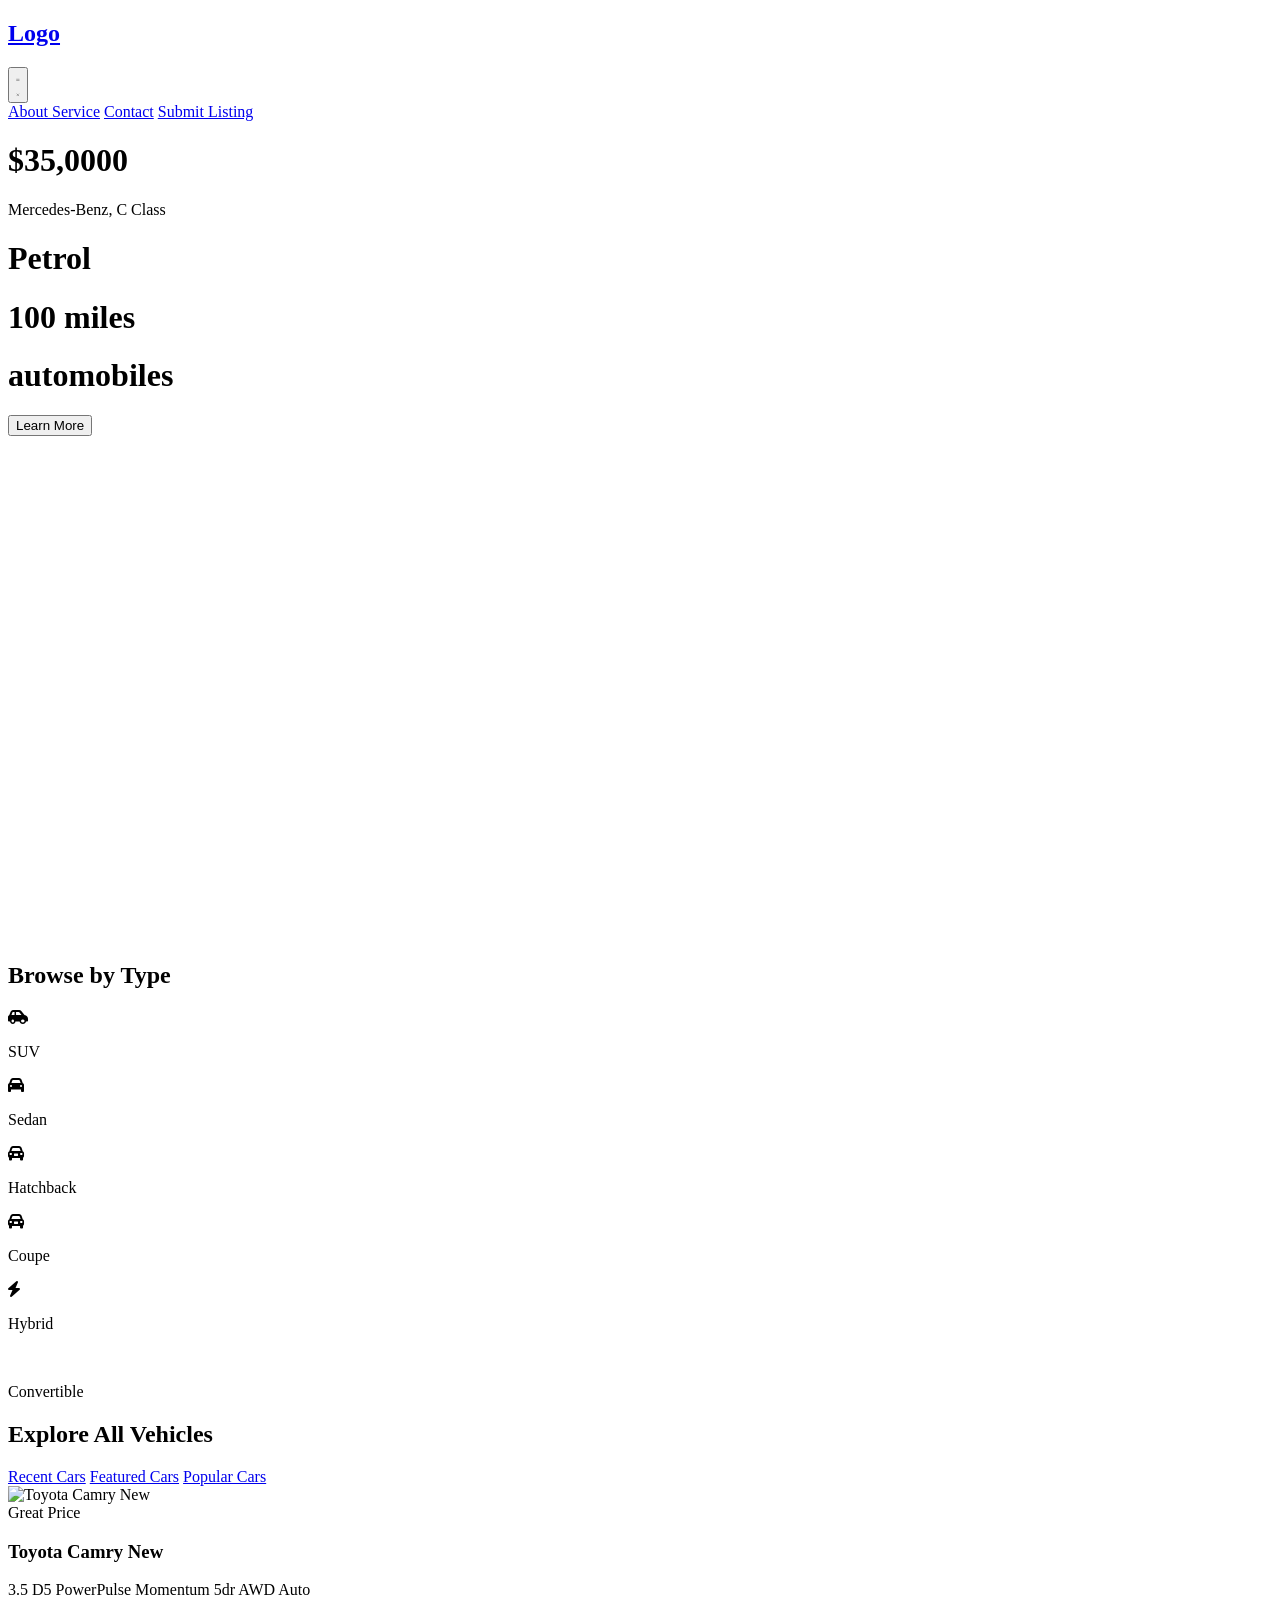
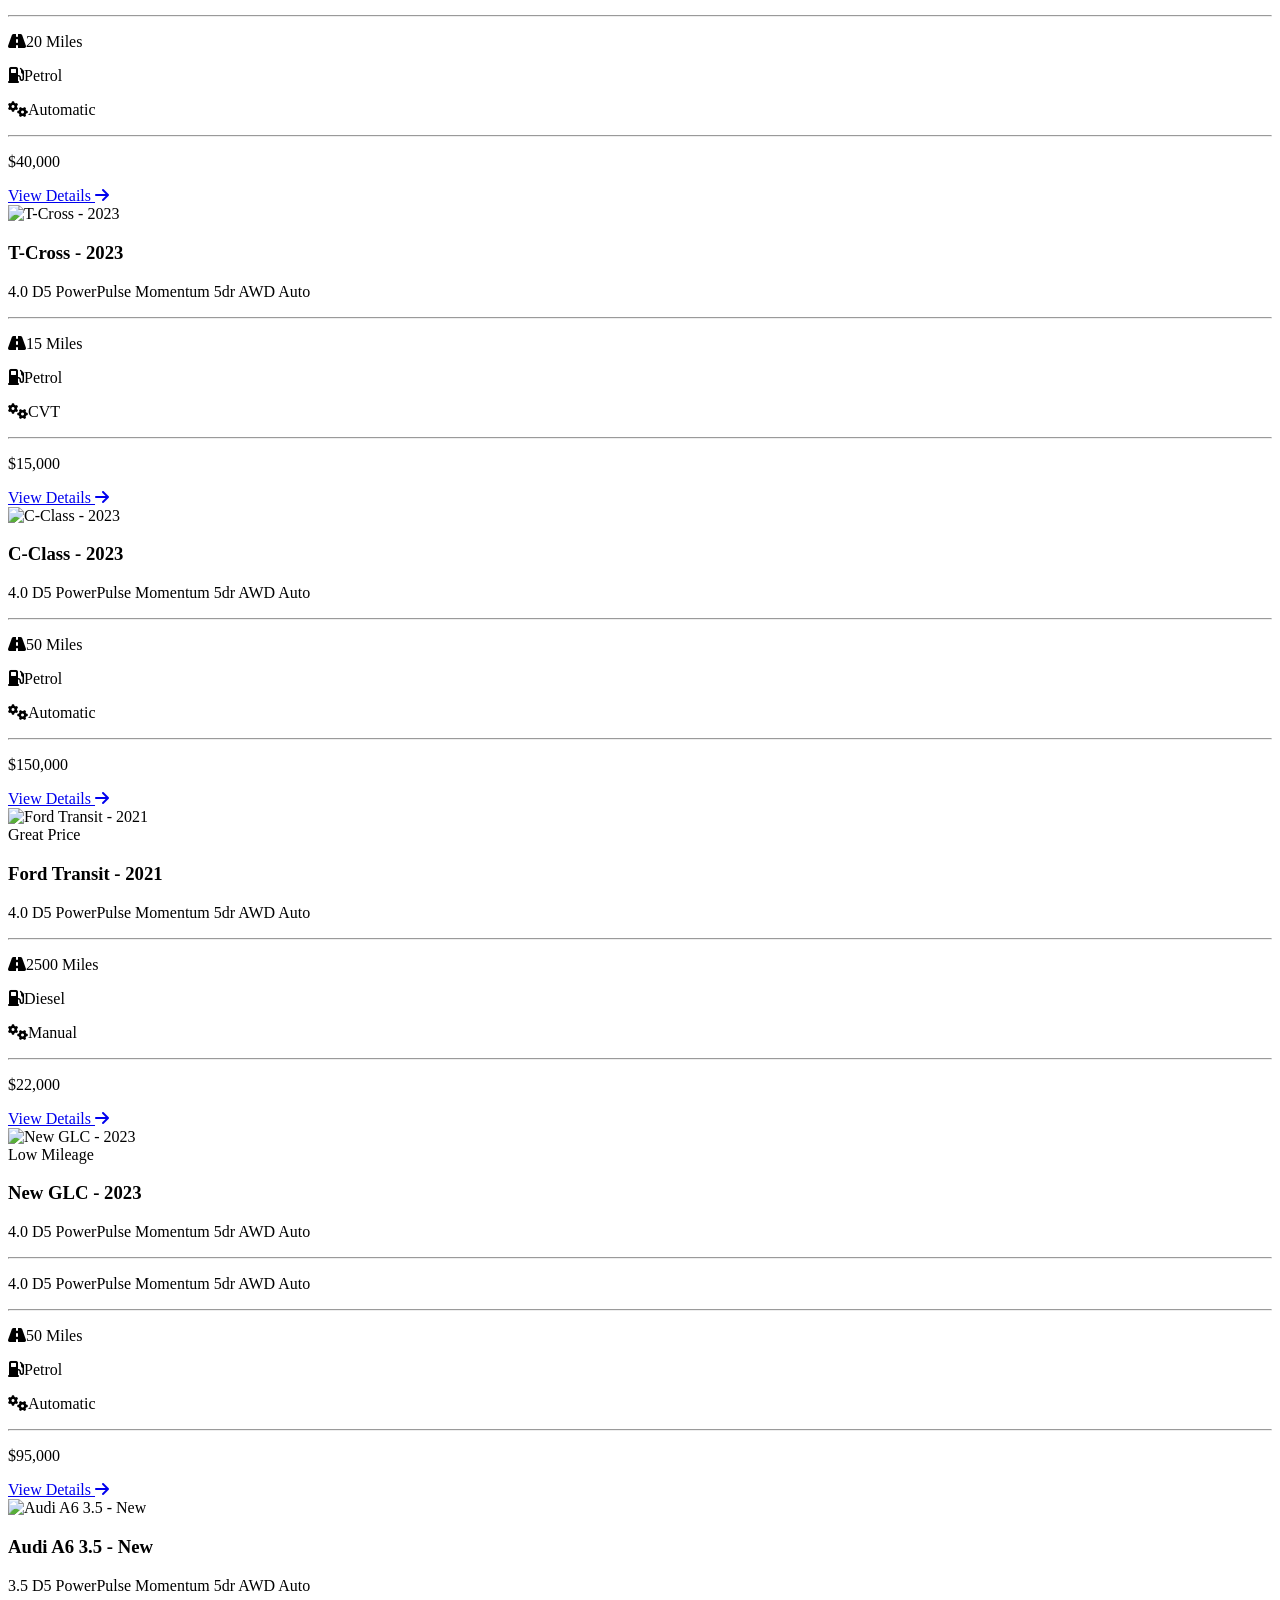
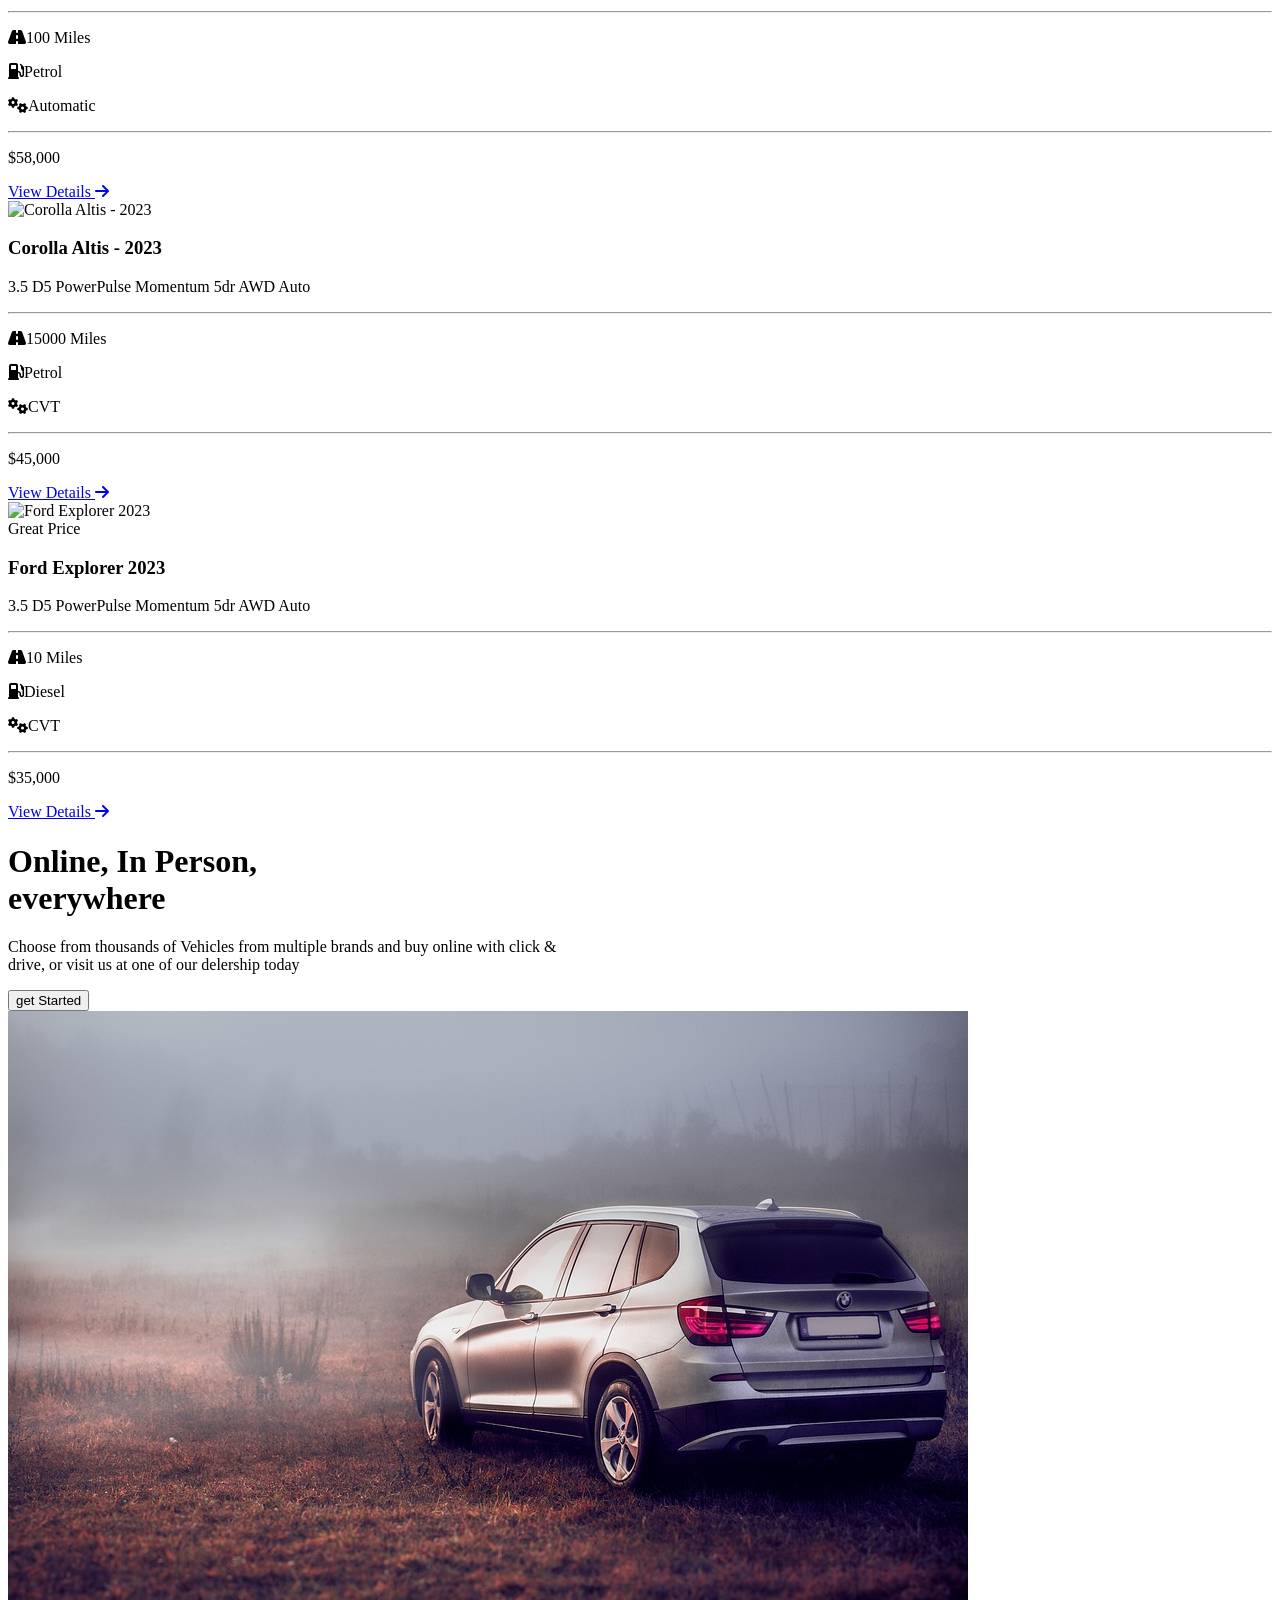
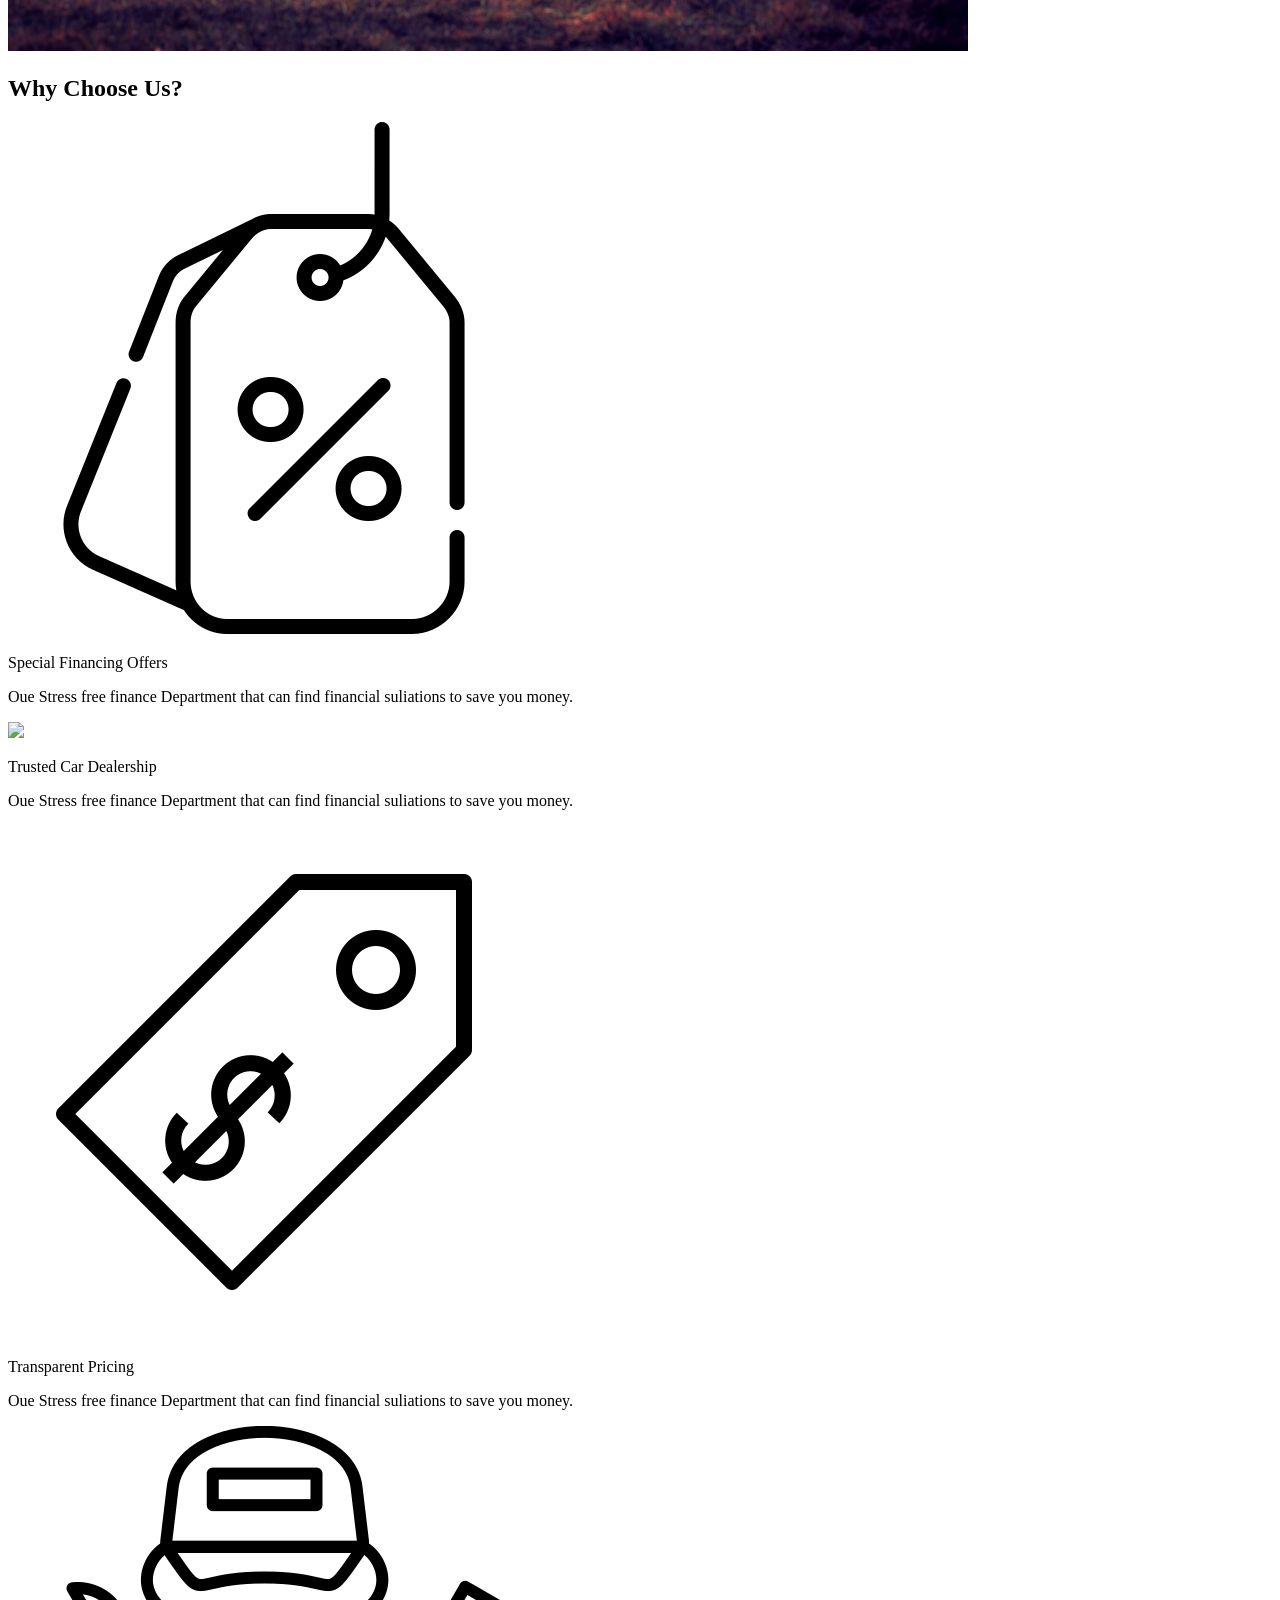
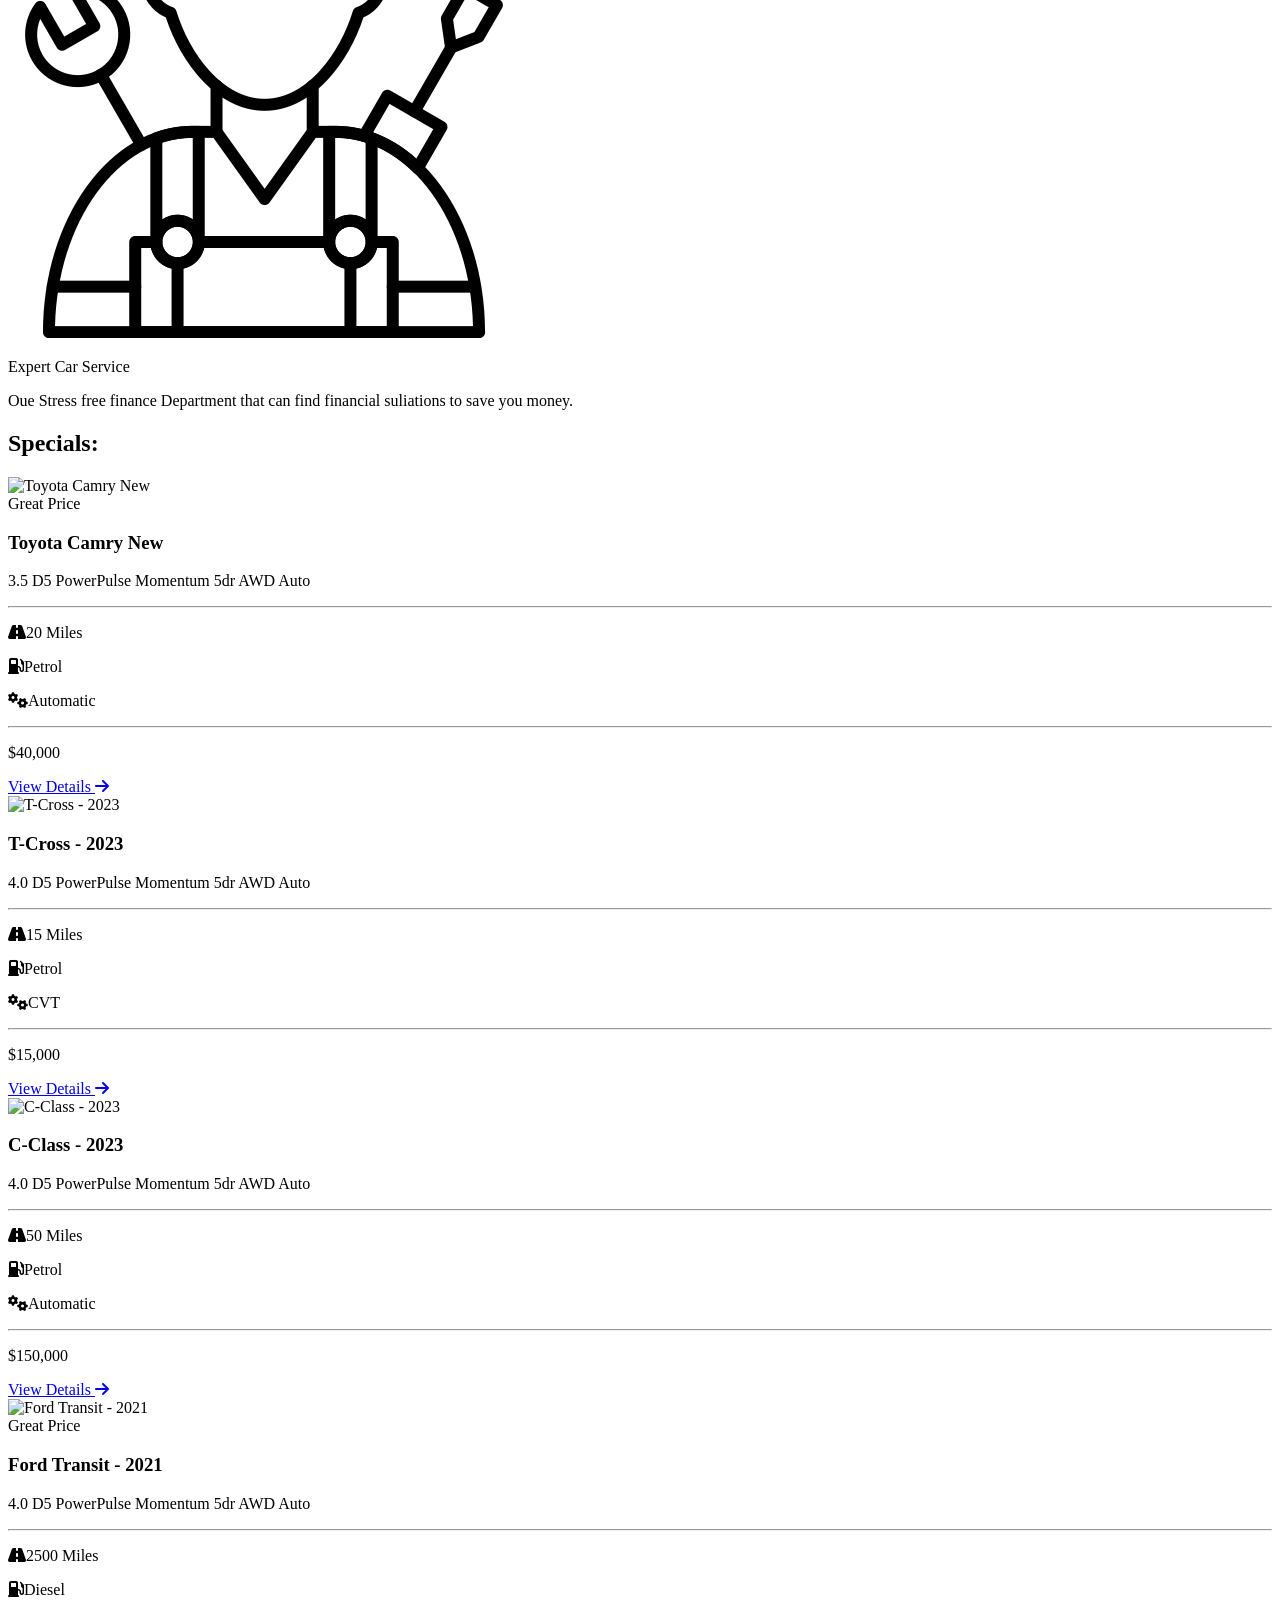
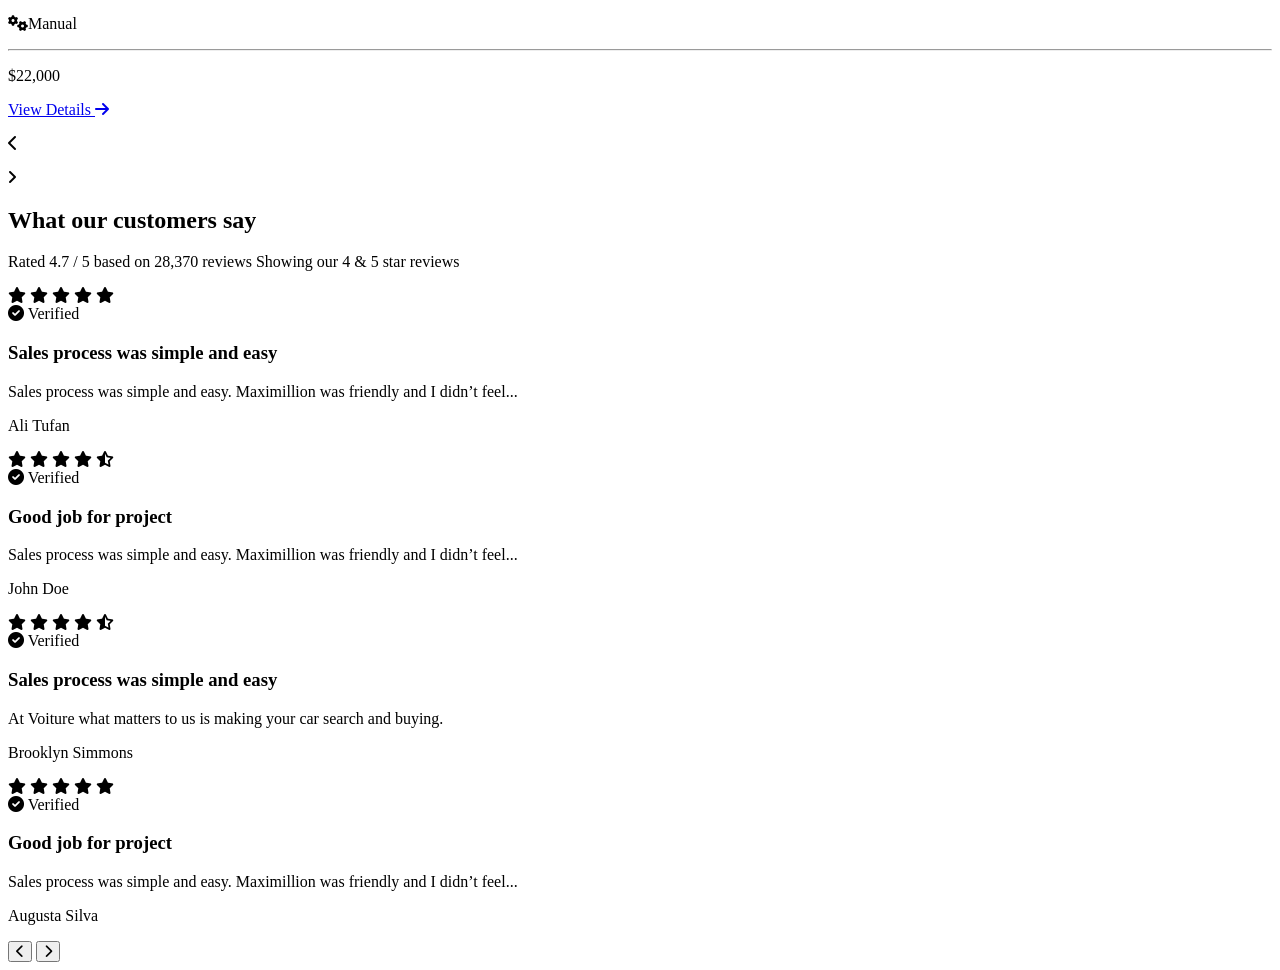
==== Task.html @ cd73cefb "task half complete with tailwind css" ====
<!DOCTYPE html>
<html lang="en">
<head>
    <meta charset="UTF-8">
    <meta name="viewport" content="width=device-width, initial-scale=1.0">
    <title>Header with Tailwind CSS</title>
    <link href="https://cdn.jsdelivr.net/npm/tailwindcss@2.2.19/dist/tailwind.min.css" rel="stylesheet">
    <link rel="stylesheet" href="https://cdnjs.cloudflare.com/ajax/libs/font-awesome/6.0.0-beta3/css/all.min.css">
    <link rel="stylesheet" href="task.css">
    <script src="https://cdn.jsdelivr.net/npm/alpinejs@2.8.2/dist/alpine.min.js" defer></script>
</head>
<body>
    <header>
        <nav x-data="{ isOpen: false }" class="bg-white shadow dark:bg-gray-900">
            <div class="w-full   border border-gray-500 p-4 px-6 fixed py-4 ">
                <div class="lg:flex lg:items-center lg:justify-between ">
                    <div class="flex items-center justify-between">
                        <a href="#" class="mx-auto">
                            <h1 class="uppercase text-2xl font-semibold">Logo</h1>
                        </a>
                        <!-- Mobile menu button -->
                        <div class="flex lg:hidden">
                            <button x-cloak @click="isOpen = !isOpen" type="button" class="text-gray-500 dark:text-gray-200 hover:text-gray-600 dark:hover:text-gray-400 focus:outline-none focus:text-gray-600 dark:focus:text-gray-400" aria-label="toggle menu">
                                <svg x-show="!isOpen" xmlns="http://www.w3.org/2000/svg" class="w-6 h-6" fill="none" viewBox="0 0 24 24" stroke="currentColor" stroke-width="2">
                                    <path stroke-linecap="round" stroke-linejoin="round" d="M4 8h16M4 16h16" />
                                </svg>
                                <svg x-show="isOpen" xmlns="http://www.w3.org/2000/svg" class="w-6 h-6" fill="none" viewBox="0 0 24 24" stroke="currentColor" stroke-width="2">
                                    <path stroke-linecap="round" stroke-linejoin="round" d="M6 18L18 6M6 6l12 12" />
                                </svg>
                            </button>
                        </div>
                    </div>
                    <!-- Mobile Menu open: "block", Menu closed: "hidden" -->
                    <div x-cloak :class="[isOpen ? 'translate-x-0 opacity-100 ' : 'opacity-0 -translate-x-full']" class="absolute inset-x-0 z-100 w-full px-6 py-4 transition-all duration-300 ease-in-out bg-white shadow-md lg:bg-transparent lg:dark:bg-transparent lg:shadow-none dark:bg-gray-900 lg:mt-0 lg:p-0 lg:top-0 lg:relative lg:w-auto lg:opacity-100 lg:translate-x-0">
                        <div class="-mx-4 lg:flex  lg:items-center">
                            <a href="#" class="block mx-4      text-black capitalize font-semibold dark:text-gray-200 hover:text-blue-600 dark:hover:text-blue-400">About </a>
                            <a href="#" class="block mx-4 mt-4 text-black capitalize font-semibold lg:mt-0 dark:text-gray-200 hover:text-blue-600 dark:hover:text-blue-400">Service</a>
                            <a href="#" class="block mx-4 mt-4 text-black capitalize font-semibold lg:mt-0 dark:text-gray-200 hover:text-blue-600 dark:hover:text-blue-400">Contact</a>
                            <a href="#" class="block mx-4 mt-4 text-black capitalize border border-black p-1 rounded-2xl font-semibold lg:mt-0 dark:text-gray-200 hover:text-blue-600 dark:hover:text-blue-400">Submit Listing</a>
                        </div>
                    </div>
                </div>
            </div>
        </nav>
        <div  id="imga" class="w-full bg-center   bg-cover" style="background-image: url('https://img.freepik.com/free-photo/view-car-running-high-speed_23-2150635392.jpg?t=st=1720369000~exp=1720372600~hmac=9889d10badaf23188c28bcdab691cd41ecab6b70f0052ed2deb816345c9f6e5a&w=1380');">
            <div class="flex items-center justify-start px-36 w-full h-full bg-gray-900/40">
                <div class="text-start">
                    <h1 class="text-3xl font-semibold text-white lg:text-4xl">$35,0000 </h1>
                    <p class="text-3xl font-semibold text-white lg:text-4xl">Mercedes-Benz, C Class</p>
                    <div class="flex text-md justify-start gap-5 font-semibold text-white lg:text-xl">
                        <h1>Petrol</h1>
                        <h1>100 miles</h1>
                        <h1>automobiles</h1>
                    </div>
                    <button class="w-full px-5 py-2 mt-4 text-sm font-medium text-white capitalize transition-colors duration-300 transform bg-blue-600 rounded-md lg:w-auto hover:bg-blue-500 focus:outline-none focus:bg-blue-500">Learn More</button>
                </div>
            </div>
        </div>
    </header>
    <div class="bg-gray-100 flex items-center justify-center">
        <div class="container mx-auto p-4">
            <h2 class="text-2xl font-semibold mb-6">Browse by Type</h2>
            <div class="grid grid-cols-2 sm:grid-cols-3 md:grid-cols-4 lg:grid-cols-6 gap-4">
                <div class="p-4 bg-white rounded-lg shadow-md flex flex-col items-center">
                    <i class="fas fa-car-side text-4xl mb-2"></i>
                    <p class="text-center mt-2">SUV</p>
                </div>
                <div class="p-4 bg-white rounded-lg shadow-md flex flex-col items-center">
                    <i class="fas fa-car text-4xl mb-2"></i>
                    <p class="text-center mt-2">Sedan</p>
                </div>
                <div class="p-4 bg-white rounded-lg shadow-md flex flex-col items-center">
                    <i class="fas fa-car-rear text-4xl mb-2"></i>
                    <p class="text-center mt-2">Hatchback</p>
                </div>
                <div class="p-4 bg-white rounded-lg shadow-md flex flex-col items-center">
                    <i class="fas fa-car-alt text-4xl mb-2"></i>
                    <p class="text-center mt-2">Coupe</p>
                </div>
                <div class="p-4 bg-white rounded-lg shadow-md flex flex-col items-center">
                    <i class="fas fa-bolt text-4xl mb-2"></i>
                    <p class="text-center mt-2">Hybrid</p>
                </div>
                <div class="p-4 bg-white rounded-lg shadow-md flex flex-col items-center">
                    <i class="fas fa-car-convertible text-4xl mb-2"></i>
                    <p class="text-center mt-2">Convertible</p>
                </div>
            </div>
        </div>
    </div>
    <div class="container mx-auto p-4">
        <h2 class="text-3xl font-semibold mb-4">Explore All Vehicles</h2>
        <div class="flex space-x-4 mb-6">
            <a href="#" class="text-blue-500 hover:underline">Recent Cars</a>
            <a href="#" class="text-gray-500 hover:underline">Featured Cars</a>
            <a href="#" class="text-gray-500 hover:underline">Popular Cars</a>
        </div>
        <div class="grid grid-cols-1 md:grid-cols-2 lg:grid-cols-3 xl:grid-cols-4 gap-4">
            <!-- Card 1 -->
            <div class="bg-white rounded-lg shadow-md overflow-hidden">
                <img src="https://img.freepik.com/premium-photo/sleek-black-sports-car-speeding-down-winding-road_777271-25365.jpg?w=740" alt="Toyota Camry New" class="w-full h-48 object-cover">
                <div class="p-4">
                    <span class="bg-green-100 text-green-800 text-xs font-semibold mr-2 px-2.5 py-0.5 rounded">Great Price</span>
                    <h3 class="text-lg font-bold mt-2">Toyota Camry New</h3>
                    <p class="text-sm  text-gray-500">3.5 D5 PowerPulse Momentum 5dr AWD Auto</p>
                    <hr>
                    <div class="flex justify-between mt-4">
                        <div class="text-sm flex gap-5 text-gray-500">
                            <p><i class="fas fa-road mr-1"></i>20 Miles</p>
                            <p><i class="fas fa-gas-pump mr-1"></i>Petrol</p>
                            <p><i class="fas fa-cogs mr-1"></i>Automatic</p>
                        </div>
                    </div>
                    <hr>
                    <div class="text-right flex justify-between items-center">
                        <p class="text-xl font-bold">$40,000</p>
                        <a href="#" class="text-blue-500 hover:underline flex items-center gap-2 justify-center text-sm">View Details <i class="fa-solid fa-arrow-right"></i></i></a>
                    </div>
                </div>
            </div>
            <!-- Card 2 -->
            <div class="bg-white rounded-lg shadow-md overflow-hidden">
                <img src="https://cdn.pixabay.com/photo/2017/04/06/22/11/car-2209439_1280.png" alt="T-Cross - 2023" class="w-full h-48 object-cover">
                <div class="p-4">
                    <h3 class="text-lg font-bold mt-2">T-Cross - 2023</h3>
                    <p class="text-sm text-gray-500">4.0 D5 PowerPulse Momentum 5dr AWD Auto</p>
                    <hr>
                    <div class="flex justify-between mt-4">
                        <div class="text-sm flex gap-5  text-gray-500">
                            <p><i class="fas fa-road mr-1"></i>15 Miles</p>
                            <p><i class="fas fa-gas-pump mr-1"></i>Petrol</p>
                            <p><i class="fas fa-cogs mr-1"></i>CVT</p>
                        </div>
                    </div>
                    <hr>
                    <div class="text-right flex mt-3 justify-between items-center">
                        <p class="text-xl font-bold">$15,000</p>
                        <a href="#" class="text-blue-500 hover:underline flex items-center gap-2 justify-center text-sm">View Details <i class="fa-solid fa-arrow-right"></i></i></a>
                    </div>
                </div>
            </div>
            <!-- Card 3 -->
            <div class="bg-white rounded-lg shadow-md overflow-hidden">
                <img src="https://media.istockphoto.com/id/174860711/photo/yellow-supercar.jpg?s=2048x2048&w=is&k=20&c=A38t0W621j1KxXCqwlV-JMYuxTPffRgJAYoHiuTpHZQ=" alt="C-Class - 2023" class="w-full h-48 object-cover">
                <div class="p-4">
                    <h3 class="text-lg font-bold mt-2">C-Class - 2023</h3>
                    <p class="text-sm text-gray-500">4.0 D5 PowerPulse Momentum 5dr AWD Auto</p>
                    <hr>
                    <div class="flex justify-between mt-4">
                        <div class="text-sm flex gap-5  text-gray-500">
                            <p><i class="fas fa-road mr-1"></i>50 Miles</p>
                            <p><i class="fas fa-gas-pump mr-1"></i>Petrol</p>
                            <p><i class="fas fa-cogs mr-1"></i>Automatic</p>
                        </div>
                        
                    </div>
                    <hr>
                    <div class="text-right flex mt-3 justify-between items-center">
                        <p class="text-xl font-bold">$150,000</p>
                        <a href="#" class="text-blue-500 hover:underline flex items-center gap-2 justify-center text-sm">View Details <i class="fa-solid fa-arrow-right"></i></i></a>
                    </div>
                </div>
            </div>
            <!-- Card 4 -->
            <div class="bg-white rounded-lg shadow-md overflow-hidden">
                <img src="https://media.istockphoto.com/id/184111779/photo/black-supercar.jpg?s=2048x2048&w=is&k=20&c=rwhumIsHKUU99cVmxyqdLUEJmLBI98N8MbgnHzOaq0U=" alt="Ford Transit - 2021" class="w-full h-48 object-cover">
                <div class="p-4">
                    <span class="bg-green-100 text-green-800 text-xs font-semibold mr-2 px-2.5 py-0.5 rounded">Great Price</span>
                    <h3 class="text-lg font-bold mt-2">Ford Transit - 2021</h3>
                    <p class="text-sm  text-gray-500">4.0 D5 PowerPulse Momentum 5dr AWD Auto</p>
                    <hr>
                    <div class="flex justify-between mt-4">
                        <div class="text-sm flex gap-5  text-gray-500">
                            <p><i class="fas fa-road mr-1"></i>2500 Miles</p>
                            <p><i class="fas fa-gas-pump mr-1"></i>Diesel</p>
                            <p><i class="fas fa-cogs mr-1"></i>Manual</p>
                        </div>
                        
                    </div>
                    <hr>
                    <div class="text-right mt-2 justify-between items-center">
                        <p class="text-xl font-bold">$22,000</p>
                        <a href="#" class="text-blue-500 hover:underline flex items-center gap-2 justify-center text-sm">View Details <i class="fa-solid fa-arrow-right"></i></i></a>
                    </div>
                </div>
            </div>
            <!-- Card 5 -->
            <div class="bg-white rounded-lg shadow-md overflow-hidden">
                <img src="https://media.istockphoto.com/id/184931746/photo/red-supercar.jpg?s=2048x2048&w=is&k=20&c=g95EUrwXaSXWiD2T1Nvxx_wZ0i5qx5knc8gvO27tQFU=" alt="New GLC - 2023" class="w-full h-48 object-cover">
                <div class="p-4">
                    <span class="bg-blue-100 text-blue-800 text-xs font-semibold mr-2 px-2.5 py-0.5 rounded">Low Mileage</span>
                    <h3 class="text-lg font-bold mt-2">New GLC - 2023</h3>
                    <p class="text-sm  text-gray-500">4.0 D5 PowerPulse Momentum 5dr AWD Auto</p>
                    <hr>
                    <div class="flex justify-between mt-4">
                    <p class="text-sm   text-gray-500">4.0 D5 PowerPulse Momentum 5dr AWD Auto</p>
                    <hr>
                        <div class="text-sm flex gap-5  text-gray-500">
                            <p><i class="fas fa-road mr-1"></i>50 Miles</p>
                            <p><i class="fas fa-gas-pump mr-1"></i>Petrol</p>
                            <p><i class="fas fa-cogs mr-1"></i>Automatic</p>
                        </div>
                       
                    </div>
                    <hr>
                    <div class="text-right mt-2 flex justify-between items-center">
                        <p class="text-xl font-bold">$95,000</p>
                        <a href="#" class="text-blue-500 hover:underline flex items-center gap-2 justify-center text-sm">View Details <i class="fa-solid fa-arrow-right"></i></i></a>
                    </div>
                </div>
            </div>
            <!-- Card 6 -->
            <div class="bg-white rounded-lg shadow-md overflow-hidden">
                <img src="https://media.istockphoto.com/id/476009618/photo/metallic-gray-sports-car-isolated-on-gray-background.jpg?s=2048x2048&w=is&k=20&c=bIJ97c8sNHXjM-xmYbDFDEJXEsvAoeAc4o3AkKHZemQ=" alt="Audi A6 3.5 - New" class="w-full h-48 object-cover">
                <div class="p-4">
                    <h3 class="text-lg font-bold mt-2">Audi A6 3.5 - New</h3>
                    <p class="text-sm text-gray-500">3.5 D5 PowerPulse Momentum 5dr AWD Auto</p>
                    <hr>
                    <div class="flex justify-between mt-4">
                        <div class="text-sm flex gap-5  text-gray-500">
                            <p><i class="fas fa-road mr-1"></i>100 Miles</p>
                            <p><i class="fas fa-gas-pump mr-1"></i>Petrol</p>
                            <p><i class="fas fa-cogs mr-1"></i>Automatic</p>
                        </div>
                       
                    </div>
                    <hr>
                    <div class="text-right flex mt-2 justify-between items-center">
                        <p class="text-xl font-bold">$58,000</p>
                        <a href="#" class="text-blue-500 hover:underline flex items-center gap-2 justify-center text-sm">View Details <i class="fa-solid fa-arrow-right"></i></i></a>
                    </div>
                </div>
            </div>
            <!-- Card 7 -->
            <div class="bg-white rounded-lg shadow-md overflow-hidden">
                <img src="https://media.istockphoto.com/id/474625120/photo/metallic-gray-sports-car-isolated-on-gray-background-original-design.jpg?s=2048x2048&w=is&k=20&c=j0h7MdeTpnYVUwrs4WfTccBh0j8Dv2L6QKgQl-YvUh0=" alt="Corolla Altis - 2023" class="w-full h-48 object-cover">
                <div class="p-4">
                    <h3 class="text-lg font-bold mt-2">Corolla Altis - 2023</h3>
                    <p class="text-sm text-gray-500">3.5 D5 PowerPulse Momentum 5dr AWD Auto</p>
                    <hr>
                    <div class="flex justify-between mt-4">
                        <div class="text-sm flex gap-5  text-gray-500">
                            <p><i class="fas fa-road mr-1"></i>15000 Miles</p>
                            <p><i class="fas fa-gas-pump mr-1"></i>Petrol</p>
                            <p><i class="fas fa-cogs mr-1"></i>CVT</p>
                        </div>
                        
                    </div>
                    <hr>
                    <div class="text-right flex mt-2 justify-between items-center">
                        <p class="text-xl font-bold">$45,000</p>
                        <a href="#" class="text-blue-500 hover:underline flex items-center gap-2 justify-center text-sm">View Details <i class="fa-solid fa-arrow-right"></i></i></a>
                    </div>
                </div>
            </div>
            <!-- Card 8 -->
            <div class="bg-white rounded-lg shadow-md overflow-hidden">
                <img src="https://media.istockphoto.com/id/157422424/photo/black-sports-car.jpg?s=2048x2048&w=is&k=20&c=Iqa1ZzmPeafvLm8iqm4mvzgVcT2nhfssPOns0AH7zx8=" alt="Ford Explorer 2023" class="w-full h-48 object-cover">
                <div class="p-4">
                    <span class="bg-green-100 text-green-800 text-xs font-semibold mr-2 px-2.5 py-0.5 rounded">Great Price</span>
                    <h3 class="text-lg font-bold mt-2">Ford Explorer 2023</h3>
                    <p class="text-sm text-gray-500">3.5 D5 PowerPulse Momentum 5dr AWD Auto</p>
                    <hr>
                    <div class="flex justify-between mt-4">
                        <div class="text-sm flex gap-5  text-gray-500">
                            <p><i class="fas fa-road mr-1"></i>10 Miles</p>
                            <p><i class="fas fa-gas-pump mr-1"></i>Diesel</p>
                            <p><i class="fas fa-cogs mr-1"></i>CVT</p>
                        </div>
                       
                    </div>
                    <hr>
                    <div class="text-right flex mt-2 justify-between items-center">
                        <p class="text-xl font-bold">$35,000</p>
                        <a href="#" class="text-blue-500 hover:underline flex items-center gap-2 justify-center text-sm">View Details <i class="fa-solid fa-arrow-right"></i></i></a>
                    </div>
                </div>
            </div>
        </div>
    </div>

    <div class="lg:flex justify-around items-center">
        <div class="">
            <h1 class="text-5xl font-semibold mb-3">Online, In Person, <br> everywhere</h1>
            <p class="text-black mb-3">Choose from thousands of Vehicles from multiple brands and buy online with click & <br> drive, or visit us at one of our delership today </p>
            <button class="btn rounded-lg border border-black bg-black text-white p-2 btn-ghost ">get Started</button>

        </div>
        <div class="">
            <img src="/Image/suv-1344716_960_720.jpg" class="h-96 rounded-2xl" alt="">

        </div>
    </div>

    <div class="bg-gray-50 flex items-center justify-center">
        <div class="container mx-auto p-4">
            <h2 class="text-4xl font-semibold mb-6">Why Choose Us?</h2>
            
            <div class="grid grid-cols-2 sm:grid-cols-3 md:grid-cols-4 lg:grid-cols-4 gap-4 mb-6">
                <div class="p-4 bg-white rounded-lg shadow-md flex flex-col items-start">
                    <img src="/Image/image1.png" class="h-14 mb-2"></img>
                    
                    
                    <p class="text-start font-semibold mt-2">Special Financing Offers</p>
                    <p>Oue Stress free finance Department that can find financial suliations to save you money.</p>
                </div>
                <div class="p-4 bg-white rounded-lg shadow-md flex flex-col items-start">
                    <img src="https://www.shutterstock.com/shutterstock/photos/2180594735/display_1500/stock-vector-black-bulb-with-checkmark-like-quick-tip-icon-flat-stroke-linear-simple-trend-modern-efficiency-2180594735.jpg" class="h-16 mb-2"></img>
                    <p class="text-start font-semibold mt-2">Trusted Car Dealership</p>
                    <p>Oue Stress free finance Department that can find financial suliations to save you money.</p>
                </div>
                <div class="p-4 bg-white rounded-lg shadow-md flex flex-col items-start">
                    <img src="/Image/image2.png" class="h-14 mb-2"></img>
                    <p class="text-start font-semibold mt-2">Transparent Pricing</p>
                    <p>Oue Stress free finance Department that can find financial suliations to save you money.</p>
                </div>
                <div class="p-4 bg-white rounded-lg shadow-md flex flex-col items-start">
                    <img src="/Image/image.png" class="h-14 mb-2"></img>
                    <p class="text-start font-semibold mt-2">Expert Car Service</p>
                    <p>Oue Stress free finance Department that can find financial suliations to save you money.</p>
                </div>
            </div>
        </div>
    </div>

    <div class="container mx-auto p-4">
        <h2 class="text-3xl font-semibold mb-4">Specials:</h2>
       
        <div class="grid grid-cols-1 md:grid-cols-2 lg:grid-cols-4 xl:grid-cols-4 gap-4">
            <!-- Card 1 -->
            <div class="bg-white rounded-lg shadow-md overflow-hidden">
                <img src="https://img.freepik.com/premium-photo/sleek-black-sports-car-speeding-down-winding-road_777271-25365.jpg?w=740" alt="Toyota Camry New" class="w-full h-48 object-cover">
                <div class="p-4">
                    <span class="bg-green-100 text-green-800 text-xs font-semibold mr-2 px-2.5 py-0.5 rounded">Great Price</span>
                    <h3 class="text-lg font-bold mt-2">Toyota Camry New</h3>
                    <p class="text-sm  text-gray-500">3.5 D5 PowerPulse Momentum 5dr AWD Auto</p>
                    <hr>
                    <div class="flex justify-between mt-4">
                        <div class="text-sm flex gap-5 text-gray-500">
                            <p><i class="fas fa-road mr-1"></i>20 Miles</p>
                            <p><i class="fas fa-gas-pump mr-1"></i>Petrol</p>
                            <p><i class="fas fa-cogs mr-1"></i>Automatic</p>
                        </div>
                    </div>
                    <hr>
                    <div class="text-right flex justify-between items-center">
                        <p class="text-xl font-bold">$40,000</p>
                        <a href="#" class="text-blue-500 hover:underline flex items-center gap-2 justify-center text-sm">View Details <i class="fa-solid fa-arrow-right"></i></i></a>
                    </div>
                </div>
            </div>
            <!-- Card 2 -->
            <div class="bg-white rounded-lg shadow-md overflow-hidden">
                <img src="https://cdn.pixabay.com/photo/2017/04/06/22/11/car-2209439_1280.png" alt="T-Cross - 2023" class="w-full h-48 object-cover">
                <div class="p-4">
                    <h3 class="text-lg font-bold mt-2">T-Cross - 2023</h3>
                    <p class="text-sm text-gray-500">4.0 D5 PowerPulse Momentum 5dr AWD Auto</p>
                    <hr>
                    <div class="flex justify-between mt-4">
                        <div class="text-sm flex gap-5  text-gray-500">
                            <p><i class="fas fa-road mr-1"></i>15 Miles</p>
                            <p><i class="fas fa-gas-pump mr-1"></i>Petrol</p>
                            <p><i class="fas fa-cogs mr-1"></i>CVT</p>
                        </div>
                    </div>
                    <hr>
                    <div class="text-right flex mt-3 justify-between items-center">
                        <p class="text-xl font-bold">$15,000</p>
                        <a href="#" class="text-blue-500 hover:underline flex items-center gap-2 justify-center text-sm">View Details <i class="fa-solid fa-arrow-right"></i></i></a>
                    </div>
                </div>
            </div>
            <!-- Card 3 -->
            <div class="bg-white rounded-lg shadow-md overflow-hidden">
                <img src="https://media.istockphoto.com/id/174860711/photo/yellow-supercar.jpg?s=2048x2048&w=is&k=20&c=A38t0W621j1KxXCqwlV-JMYuxTPffRgJAYoHiuTpHZQ=" alt="C-Class - 2023" class="w-full h-48 object-cover">
                <div class="p-4">
                    <h3 class="text-lg font-bold mt-2">C-Class - 2023</h3>
                    <p class="text-sm text-gray-500">4.0 D5 PowerPulse Momentum 5dr AWD Auto</p>
                    <hr>
                    <div class="flex justify-between mt-4">
                        <div class="text-sm flex gap-5  text-gray-500">
                            <p><i class="fas fa-road mr-1"></i>50 Miles</p>
                            <p><i class="fas fa-gas-pump mr-1"></i>Petrol</p>
                            <p><i class="fas fa-cogs mr-1"></i>Automatic</p>
                        </div>
                        
                    </div>
                    <hr>
                    <div class="text-right flex mt-3 justify-between items-center">
                        <p class="text-xl font-bold">$150,000</p>
                        <a href="#" class="text-blue-500 hover:underline flex items-center gap-2 justify-center text-sm">View Details <i class="fa-solid fa-arrow-right"></i></i></a>
                    </div>
                </div>
            </div>
            <!-- Card 4 -->
            <div class="bg-white rounded-lg shadow-md overflow-hidden">
                <img src="https://media.istockphoto.com/id/184111779/photo/black-supercar.jpg?s=2048x2048&w=is&k=20&c=rwhumIsHKUU99cVmxyqdLUEJmLBI98N8MbgnHzOaq0U=" alt="Ford Transit - 2021" class="w-full h-48 object-cover">
                <div class="p-4">
                    <span class="bg-green-100 text-green-800 text-xs font-semibold mr-2 px-2.5 py-0.5 rounded">Great Price</span>
                    <h3 class="text-lg font-bold mt-2">Ford Transit - 2021</h3>
                    <p class="text-sm  text-gray-500">4.0 D5 PowerPulse Momentum 5dr AWD Auto</p>
                    <hr>
                    <div class="flex justify-between mt-4">
                        <div class="text-sm flex gap-5  text-gray-500">
                            <p><i class="fas fa-road mr-1"></i>2500 Miles</p>
                            <p><i class="fas fa-gas-pump mr-1"></i>Diesel</p>
                            <p><i class="fas fa-cogs mr-1"></i>Manual</p>
                        </div>
                        
                    </div>
                    <hr>
                    <div class="text-right mt-2 justify-between items-center">
                        <p class="text-xl font-bold">$22,000</p>
                        <a href="#" class="text-blue-500 hover:underline flex items-center gap-2 justify-center text-sm">View Details <i class="fa-solid fa-arrow-right"></i></i></a>
                    </div>
                </div>
            </div>
            <!-- Card 5 -->
            
        </div>
        <div class="flex gap-5 mt-5">
            <p class="border border-black p-3 rounded-xl "><i class="fa-solid fa-chevron-left"></i></p>
            <p class="border border-black p-3 rounded-xl "><i class="fa-solid fa-angle-right"></i></p>
        </div>
    </div>

    <div class="bg-gray-100">
        <div class="container mx-auto p-4">
            <div class="flex justify-between">
                <h2 class="text-3xl font-semibold mb-4 text-center">What our customers say</h2>
            <p class="text-gray-500">Rated 4.7 / 5 based on 28,370 reviews Showing our 4 & 5 star reviews</p>
            </div>
            <div class="flex justify-between items-center mb-6">
            </div>
            <div class="relative">
                <div class="flex space-x-8 overflow-x-auto no-scrollbar">
                    <!-- Review Card 1 -->
                    <div class="flex-shrink-0 w-72 p-4 bg-white rounded-lg shadow-md">
                        <div class="flex items-center mb-2">
                            <div class="text-green-500">
                                <i class="fas fa-star"></i>
                                <i class="fas fa-star"></i>
                                <i class="fas fa-star"></i>
                                <i class="fas fa-star"></i>
                                <i class="fas fa-star"></i>
                            </div>
                            <span class="ml-2 text-gray-500"><i class="fas fa-check-circle"></i> Verified</span>
                        </div>
                        <h3 class="font-semibold mb-2">Sales process was simple and easy</h3>
                        <p class="text-gray-500 text-sm mb-2">Sales process was simple and easy. Maximillion was friendly and I didn’t feel...</p>
                        <p class="font-semibold">Ali Tufan</p>
                    </div>
                    <!-- Review Card 2 -->
                    <div class="flex-shrink-0 w-72 p-4 bg-white rounded-lg shadow-md">
                        <div class="flex items-center mb-2">
                            <div class="text-green-500">
                                <i class="fas fa-star"></i>
                                <i class="fas fa-star"></i>
                                <i class="fas fa-star"></i>
                                <i class="fas fa-star"></i>
                                <i class="fas fa-star-half-alt"></i>
                            </div>
                            <span class="ml-2 text-gray-500"><i class="fas fa-check-circle"></i> Verified</span>
                        </div>
                        <h3 class="font-semibold mb-2">Good job for project</h3>
                        <p class="text-gray-500 text-sm mb-2">Sales process was simple and easy. Maximillion was friendly and I didn’t feel...</p>
                        <p class="font-semibold">John Doe</p>
                    </div>
                    <!-- Review Card 3 -->
                    <div class="flex-shrink-0 w-72 p-4 bg-white rounded-lg shadow-md">
                        <div class="flex items-center mb-2">
                            <div class="text-green-500">
                                <i class="fas fa-star"></i>
                                <i class="fas fa-star"></i>
                                <i class="fas fa-star"></i>
                                <i class="fas fa-star"></i>
                                <i class="fas fa-star-half-alt"></i>
                            </div>
                            <span class="ml-2 text-gray-500"><i class="fas fa-check-circle"></i> Verified</span>
                        </div>
                        <h3 class="font-semibold mb-2">Sales process was simple and easy</h3>
                        <p class="text-gray-500 text-sm mb-2">At Voiture what matters to us is making your car search and buying.</p>
                        <p class="font-semibold">Brooklyn Simmons</p>
                    </div>
                    <!-- Review Card 4 -->
                    <div class="flex-shrink-0 w-72 p-4 bg-white rounded-lg shadow-md">
                        <div class="flex items-center mb-2">
                            <div class="text-green-500">
                                <i class="fas fa-star"></i>
                                <i class="fas fa-star"></i>
                                <i class="fas fa-star"></i>
                                <i class="fas fa-star"></i>
                                <i class="fas fa-star"></i>
                            </div>
                            <span class="ml-2 text-gray-500"><i class="fas fa-check-circle"></i> Verified</span>
                        </div>
                        <h3 class="font-semibold mb-2">Good job for project</h3>
                        <p class="text-gray-500 text-sm mb-2">Sales process was simple and easy. Maximillion was friendly and I didn’t feel...</p>
                        <p class="font-semibold">Augusta Silva</p>
                    </div>
                </div>
                <button class="absolute left-0 top-1/2 transform -translate-y-1/2 bg-white p-2 rounded-full shadow-md">
                    <i class="fas fa-chevron-left"></i>
                </button>
                <button class="absolute right-0 top-1/2 transform -translate-y-1/2 bg-white p-2 rounded-full shadow-md">
                    <i class="fas fa-chevron-right"></i>
                </button>
            </div>
        </div>
    </div>
</body>
</html>
---- task.css ----
#imga{
    height: 800px;
}
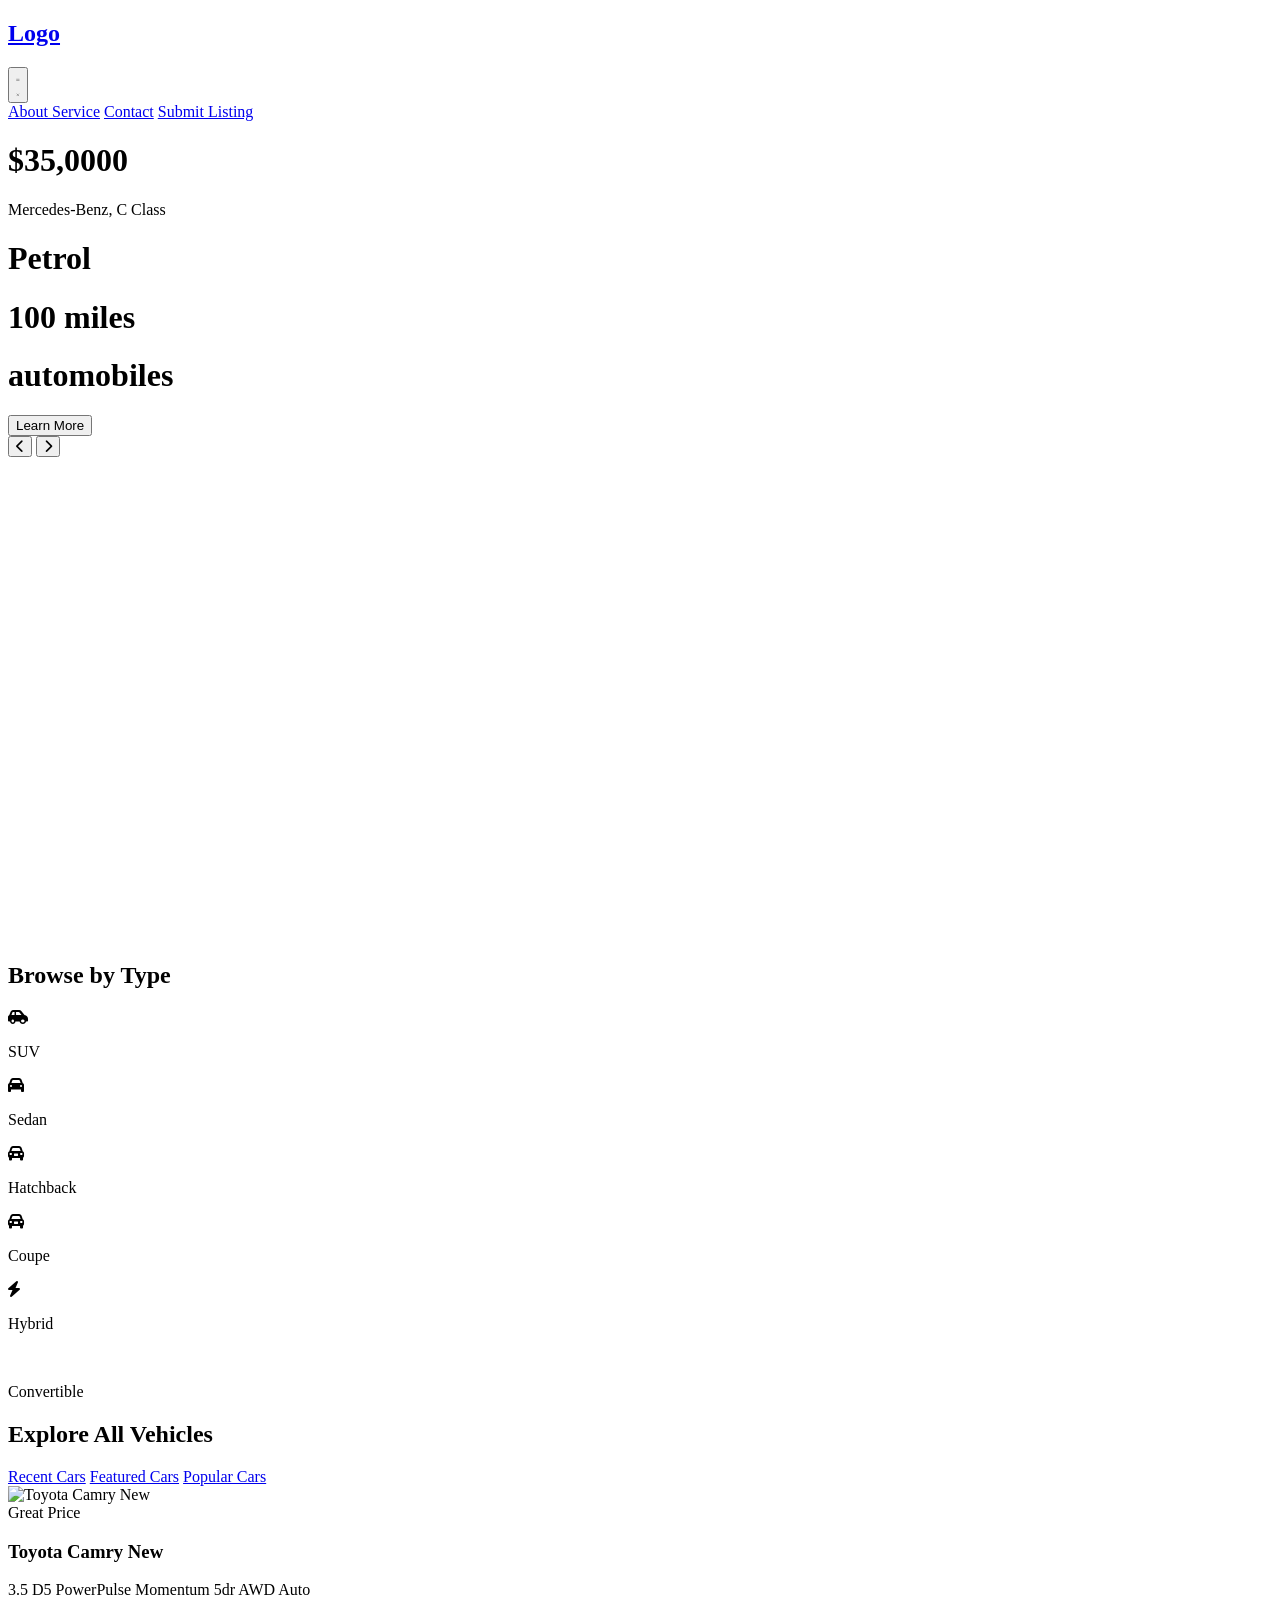
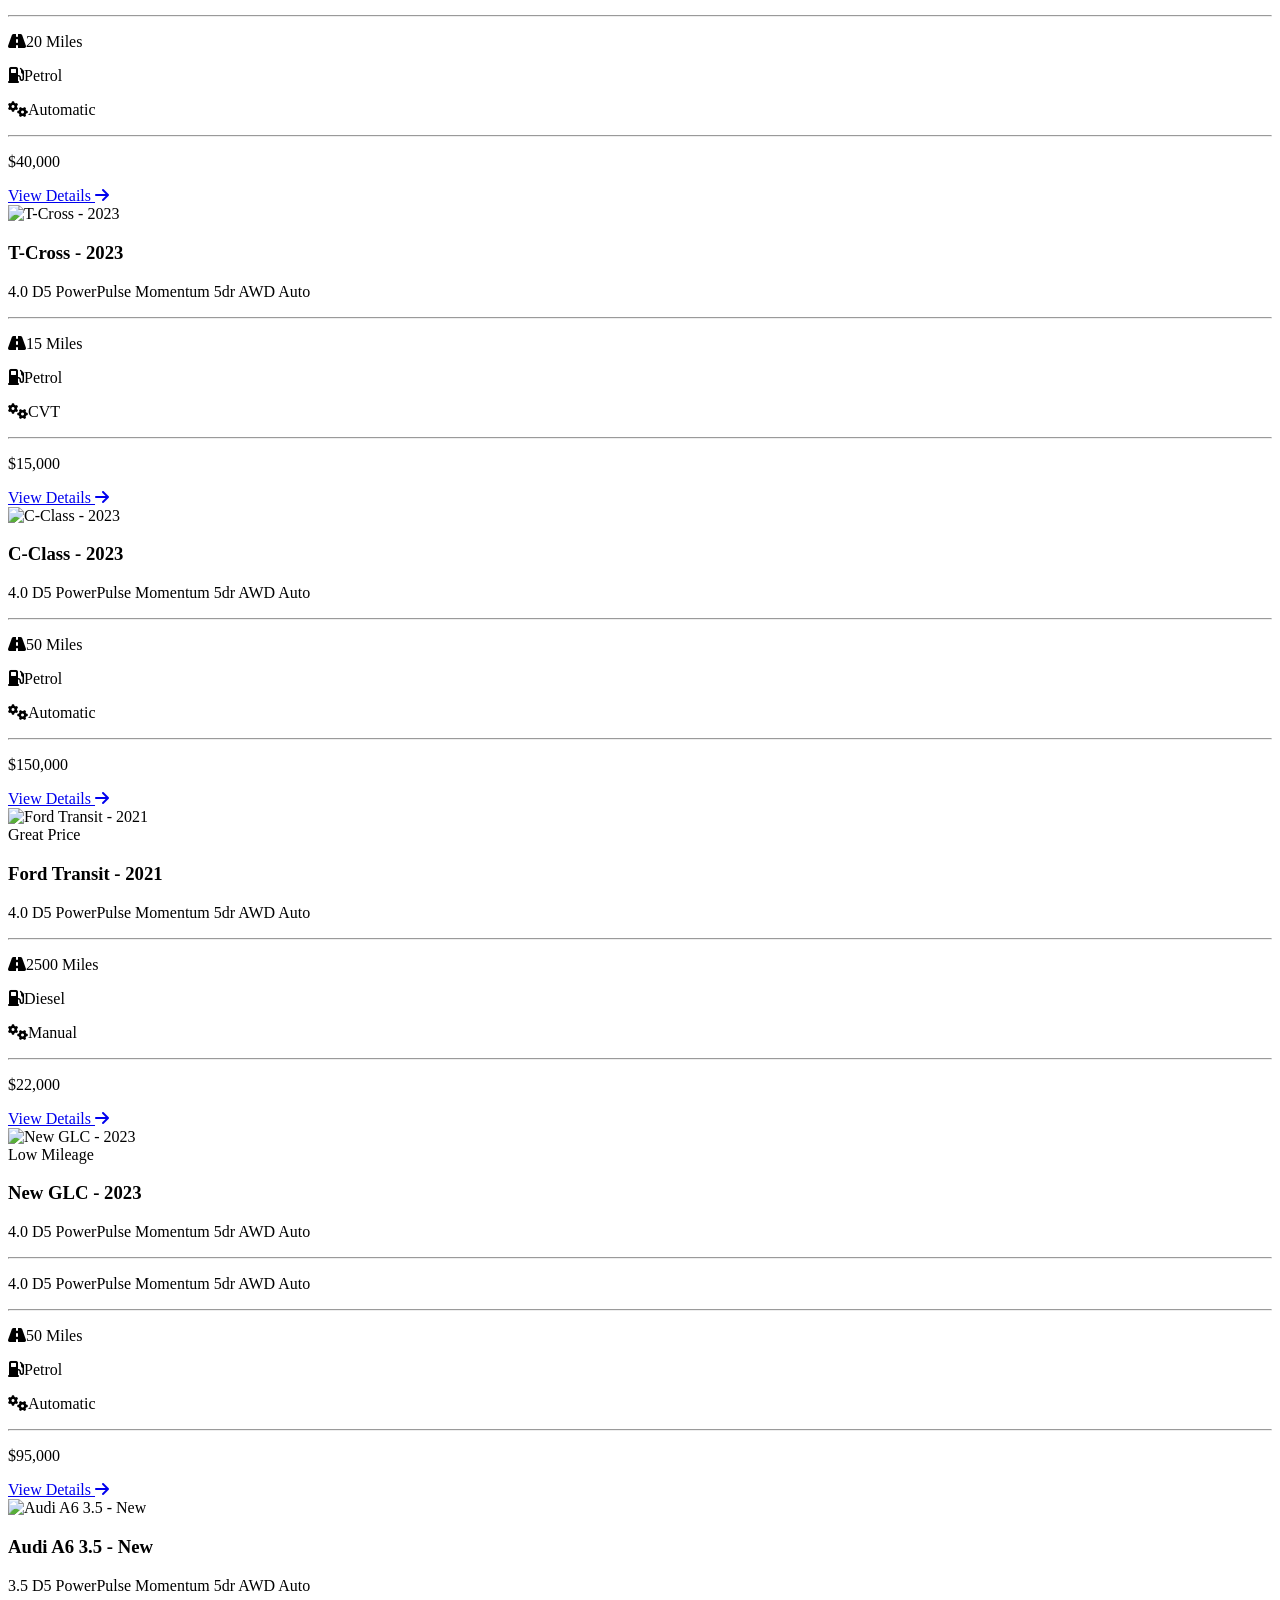
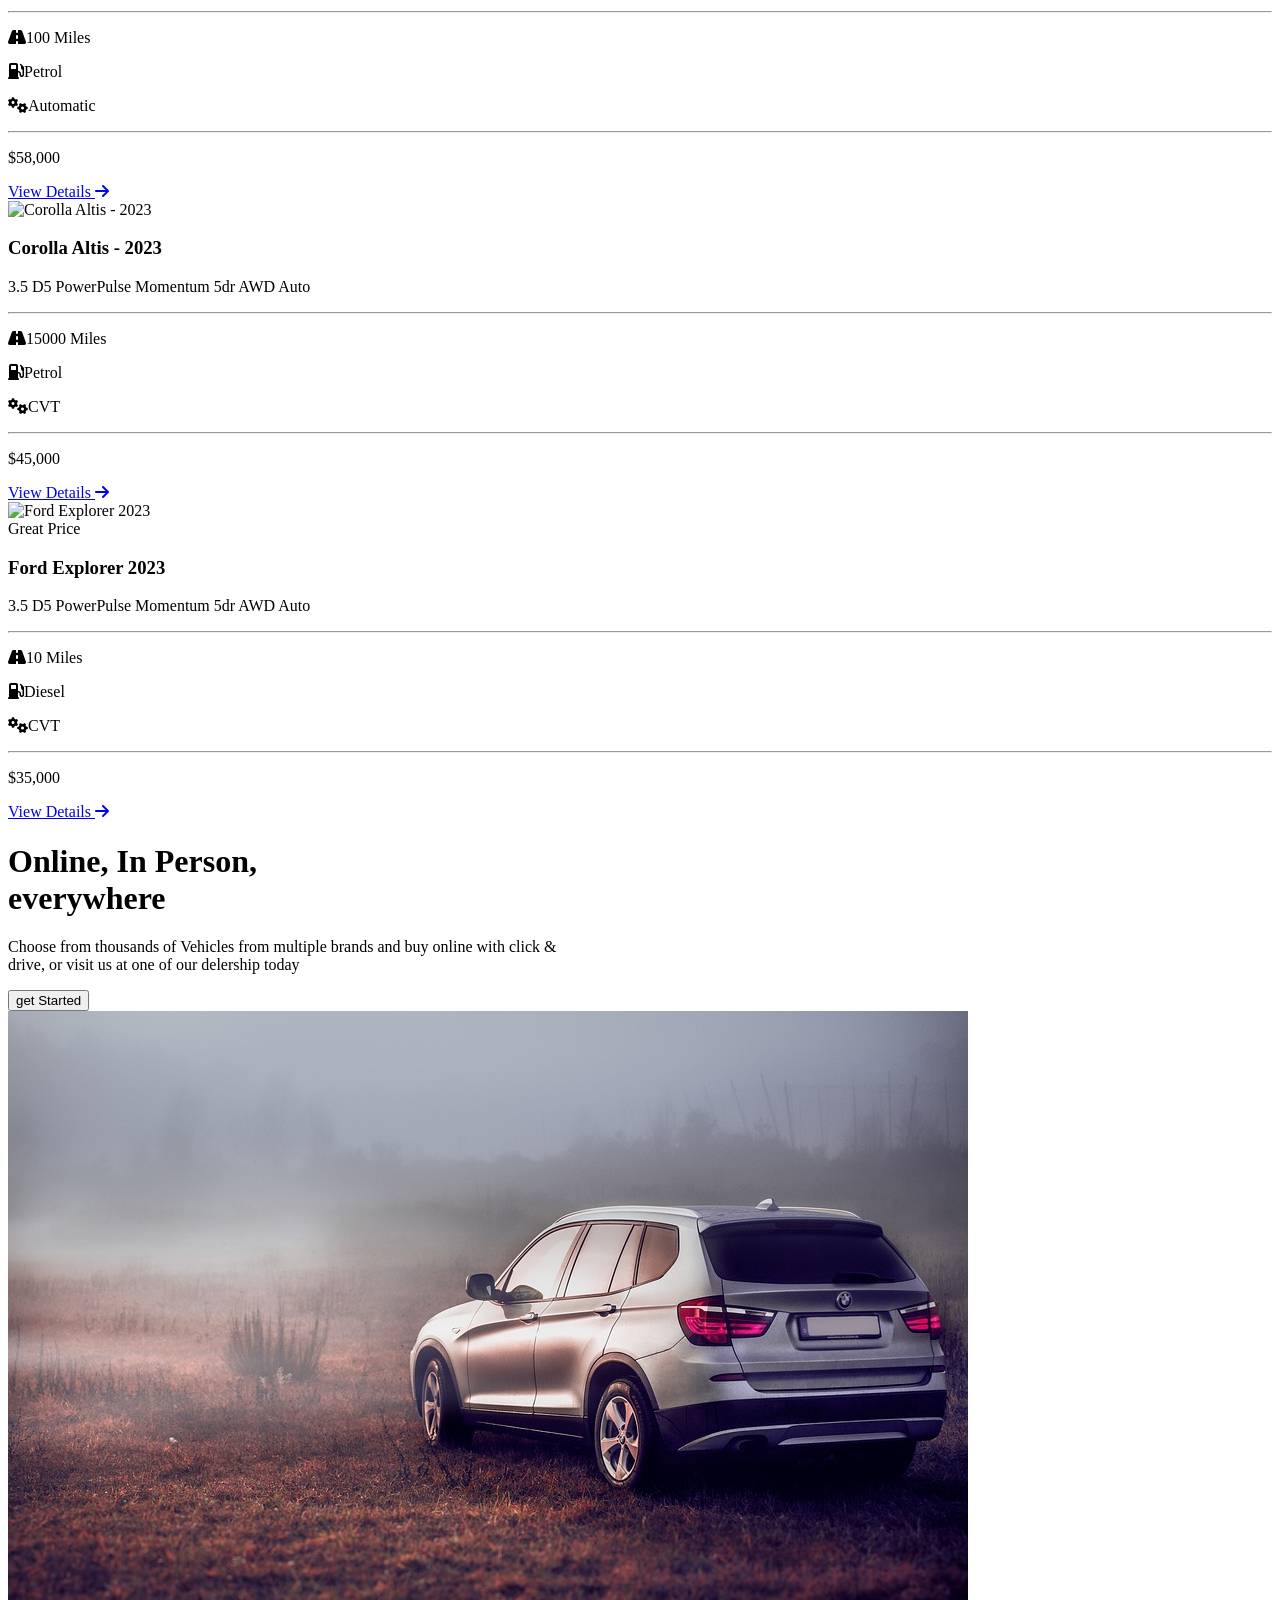
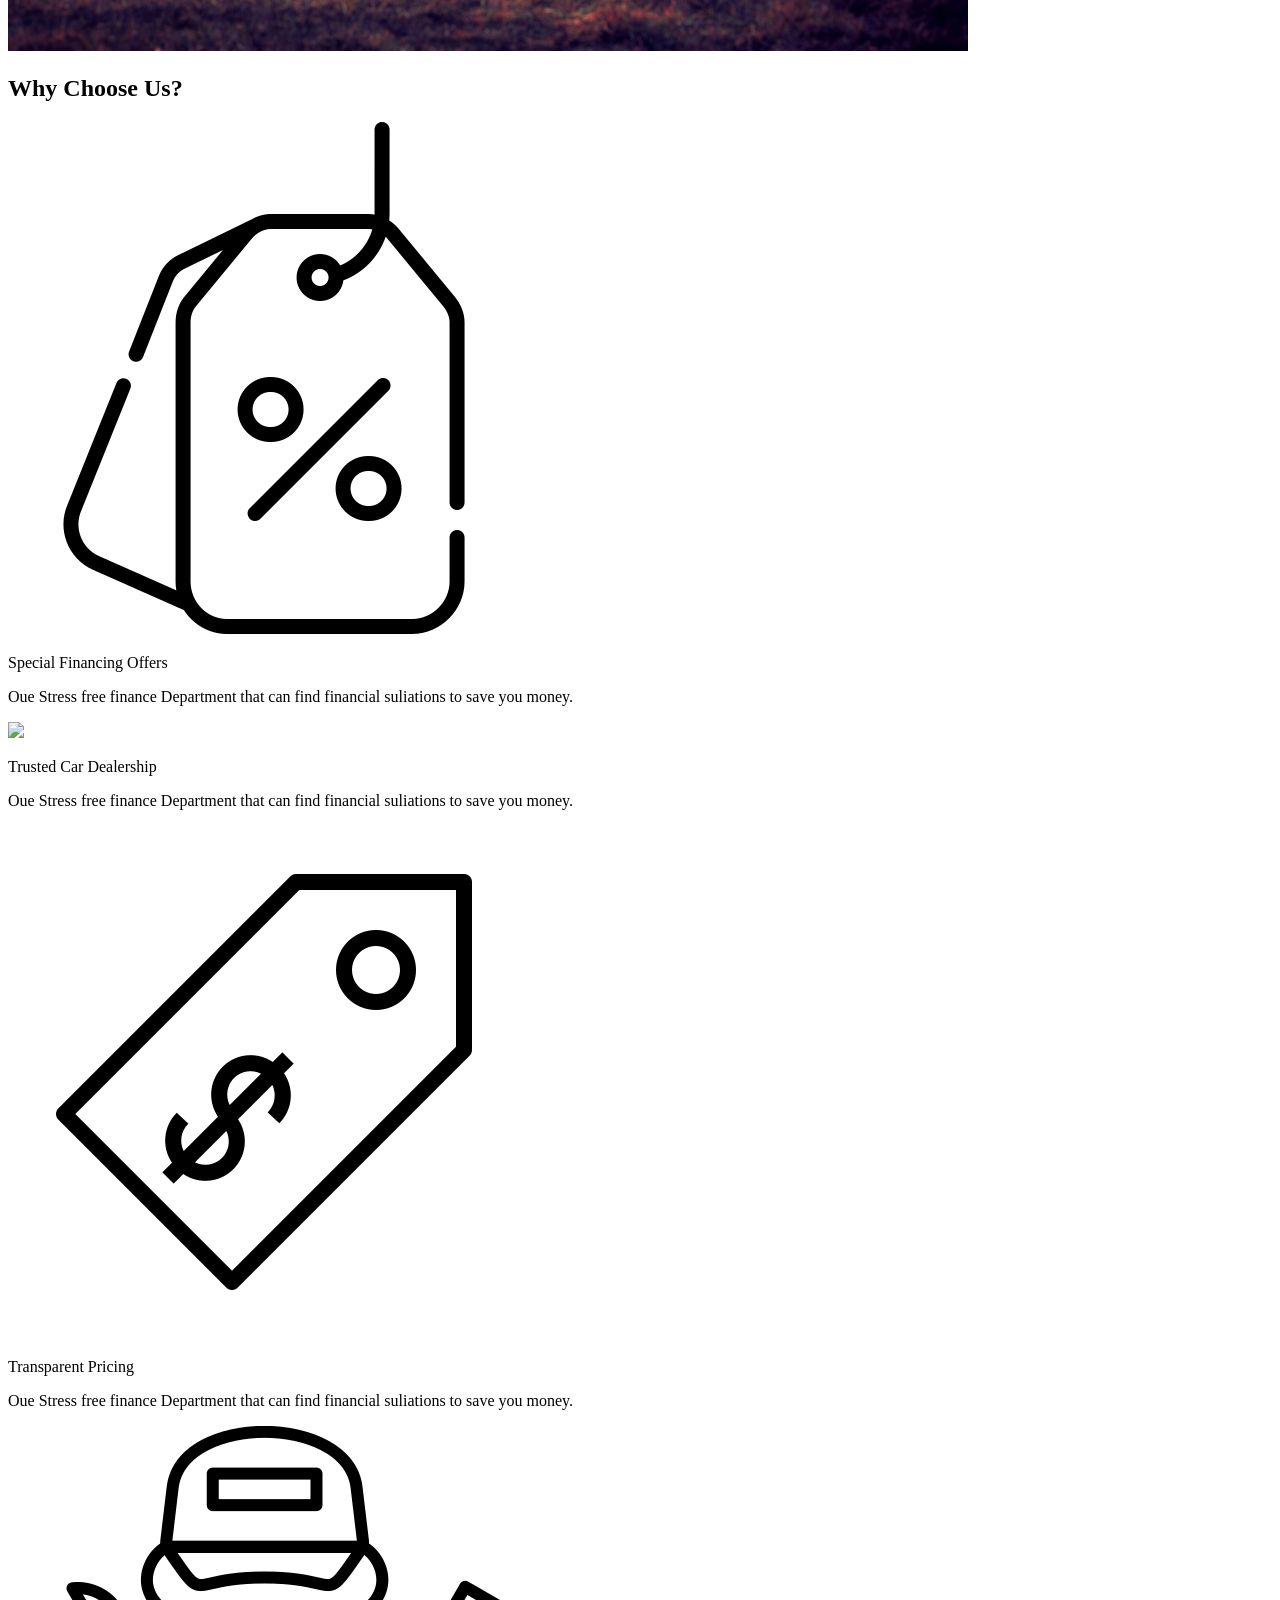
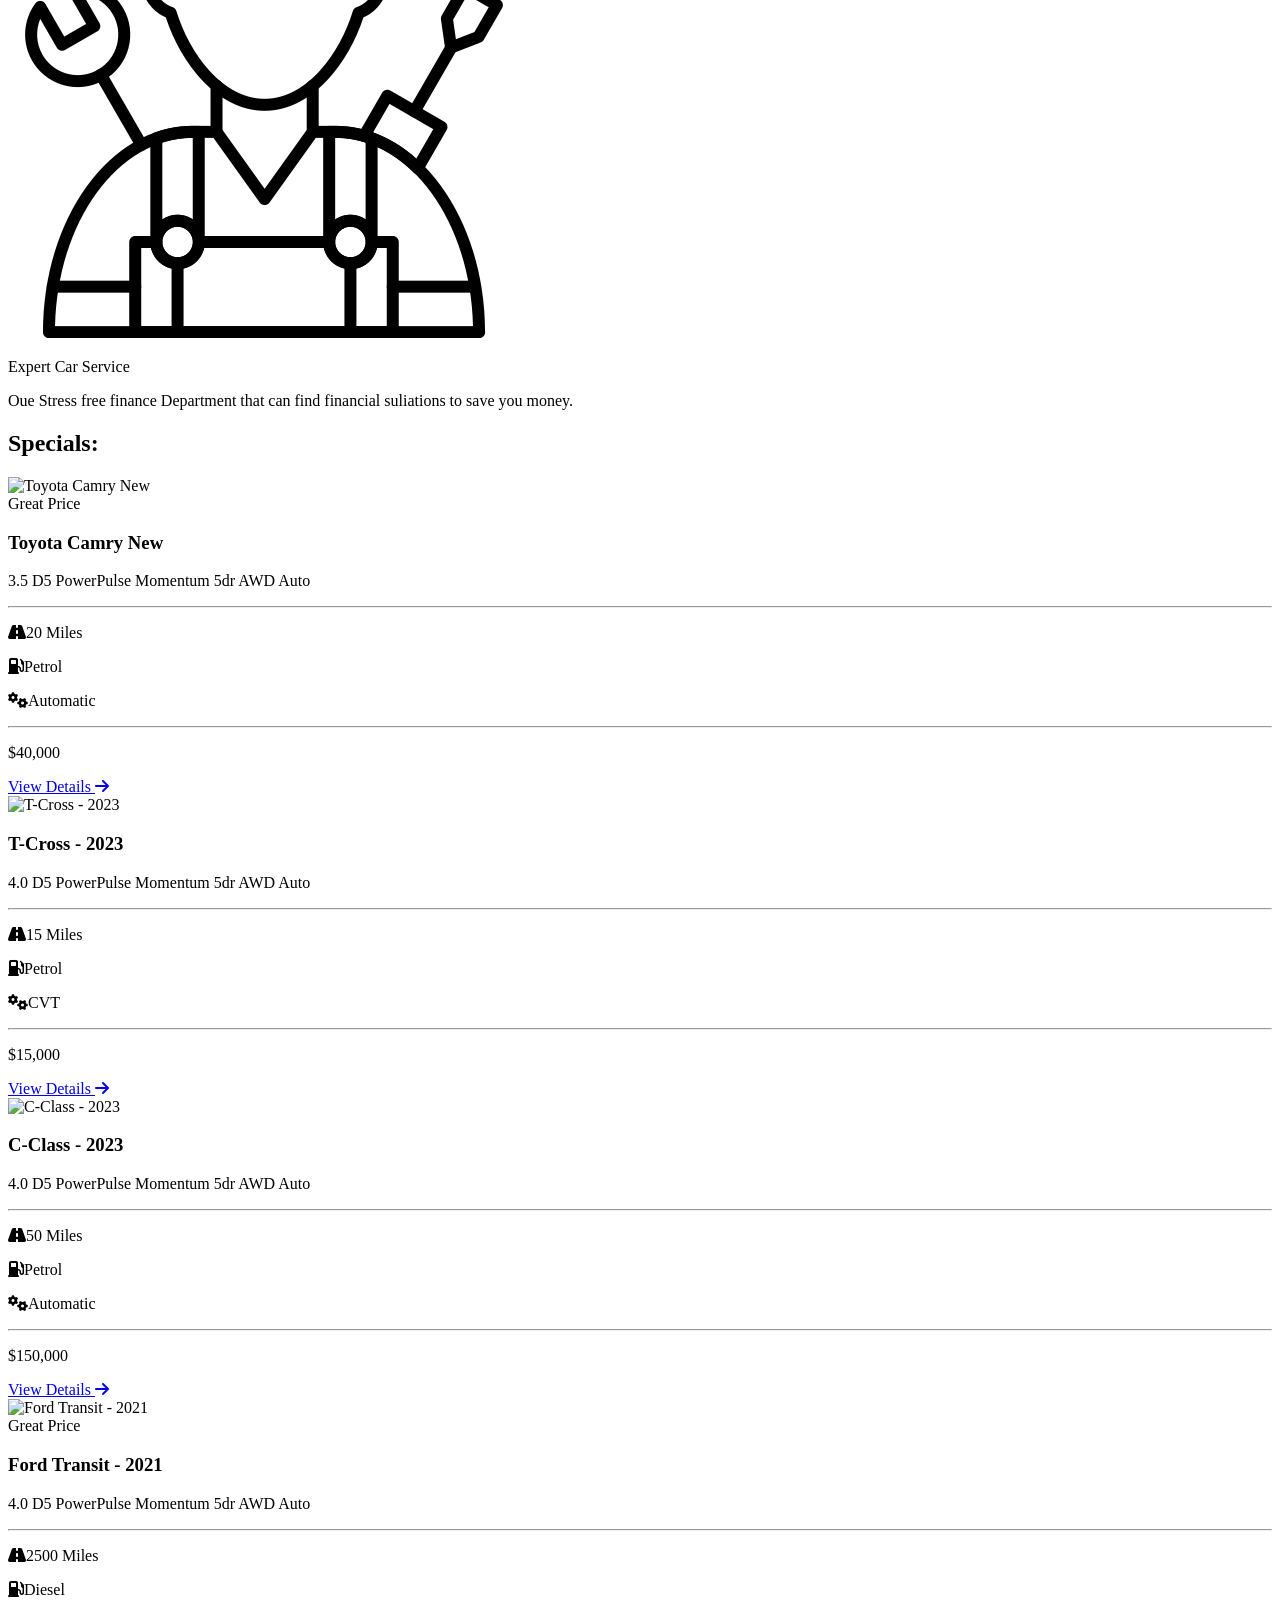
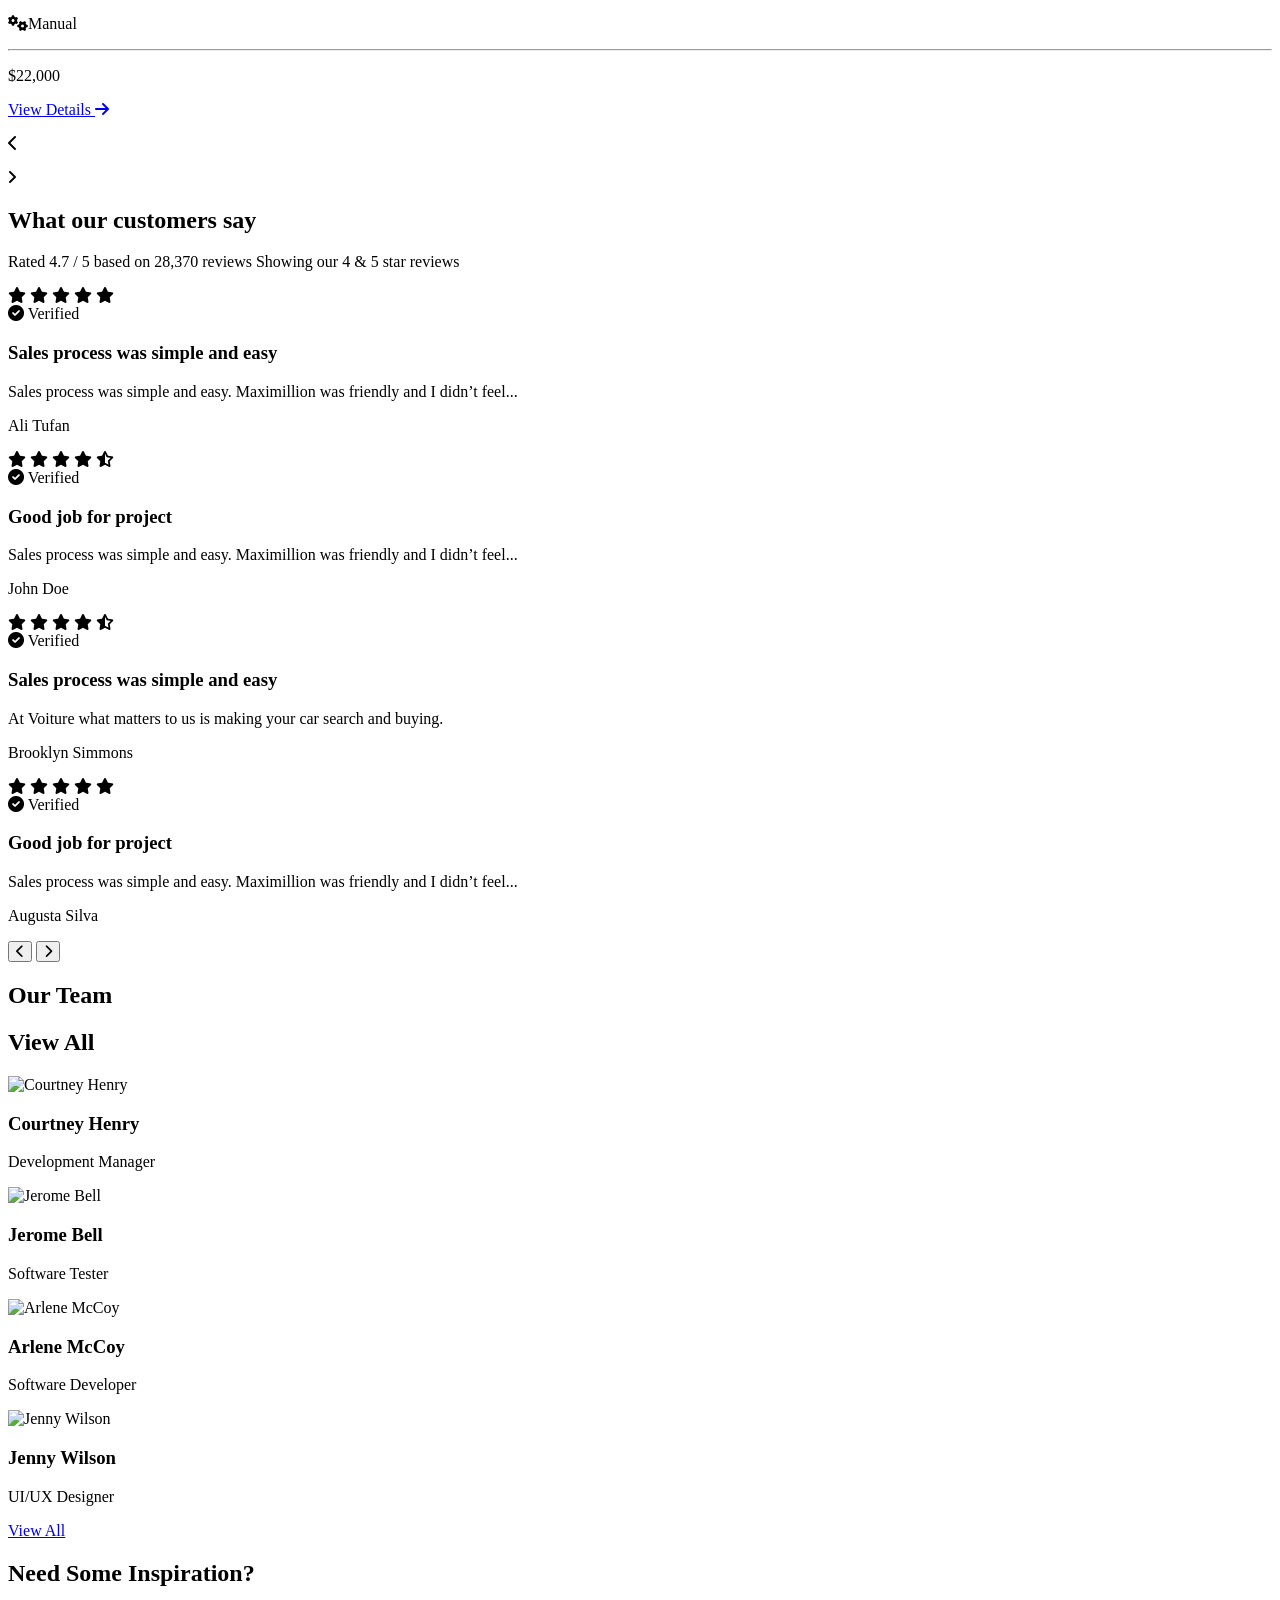
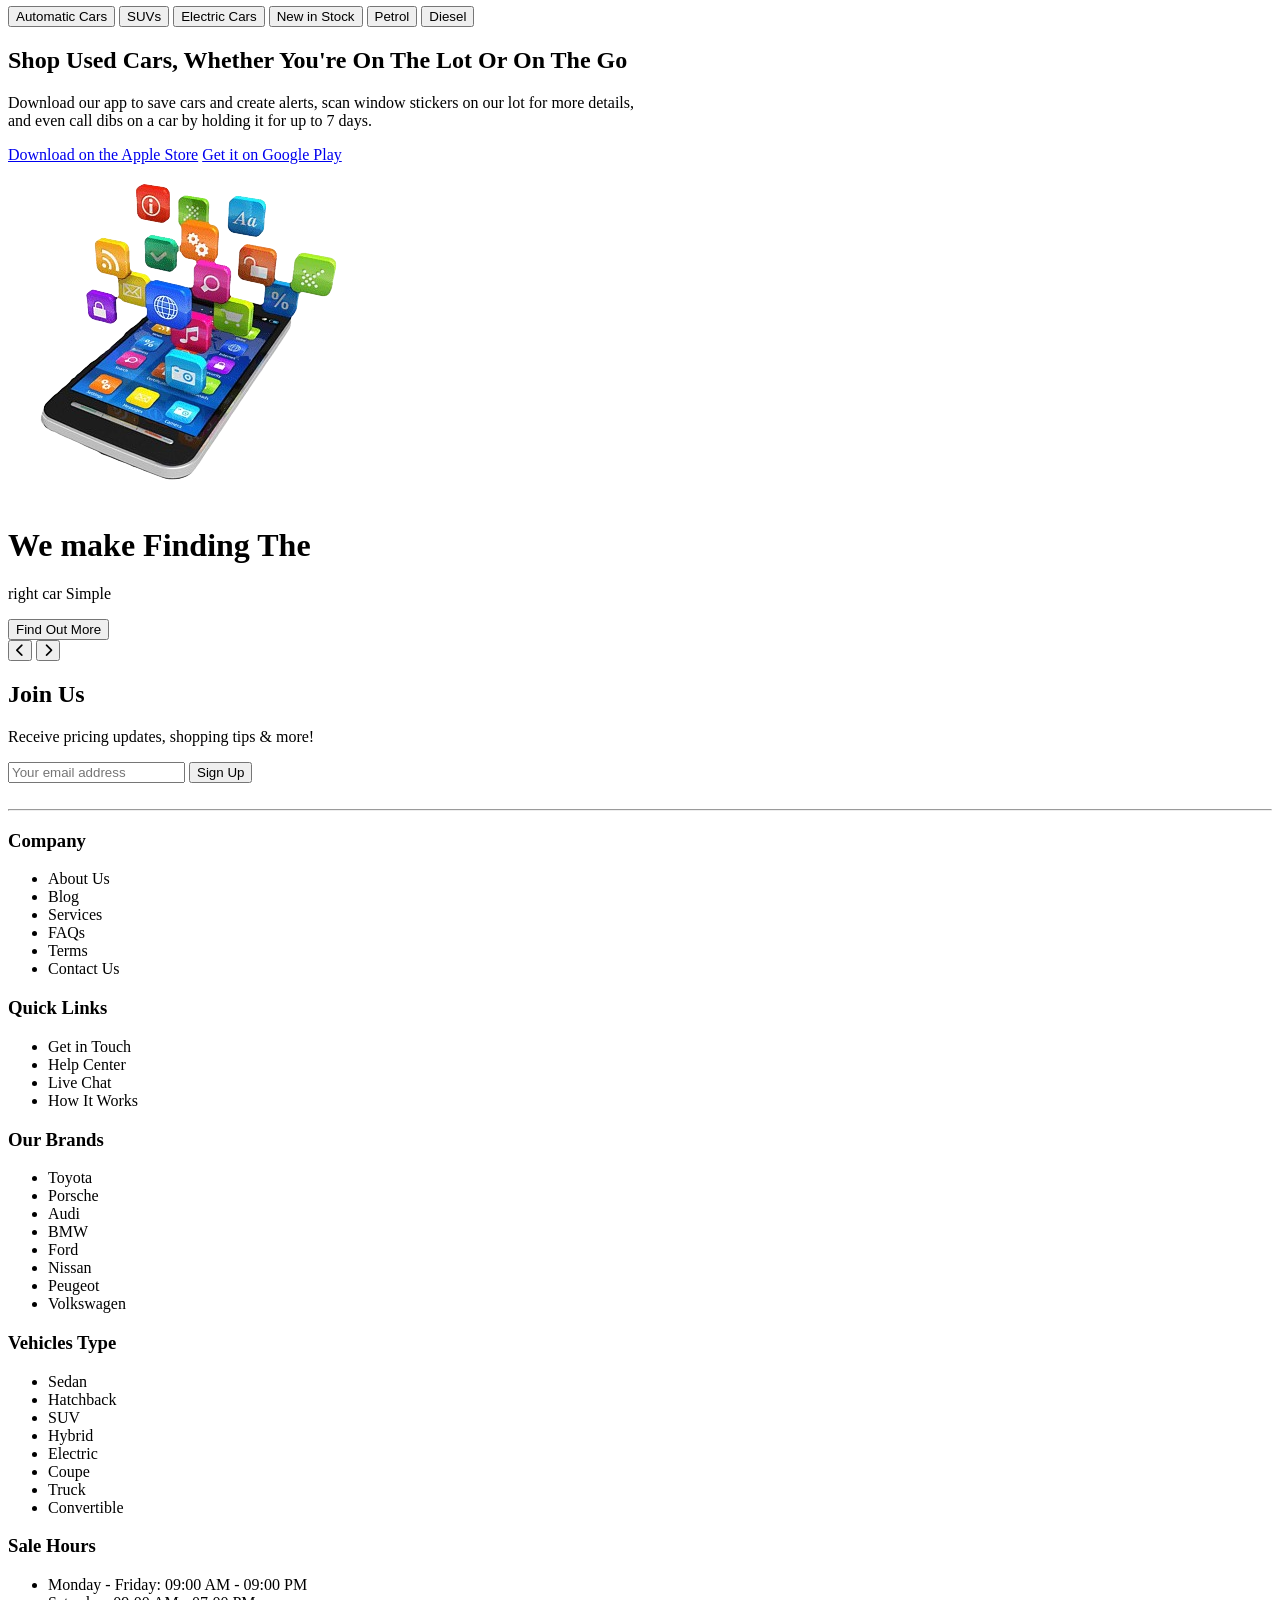
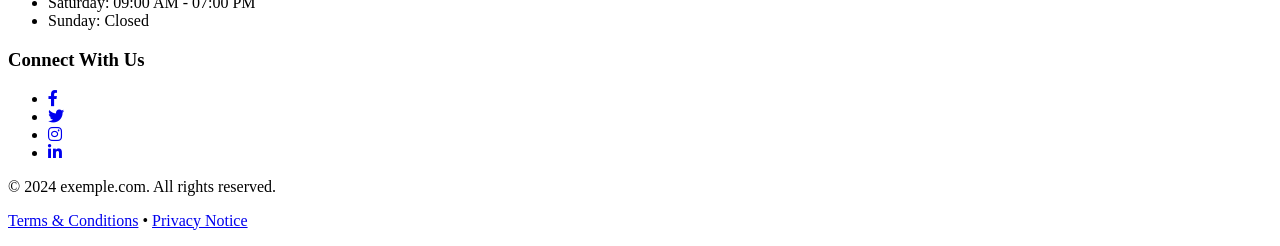
==== commit aedcb2ee: "complete code" ====
--- a/Task.html
+++ b/Task.html
@@ -55,6 +55,12 @@
                     <button class="w-full px-5 py-2 mt-4 text-sm font-medium text-white capitalize transition-colors duration-300 transform bg-blue-600 rounded-md lg:w-auto hover:bg-blue-500 focus:outline-none focus:bg-blue-500">Learn More</button>
                 </div>
             </div>
+            <button class="absolute left-5 top-1/2 transform -translate-y-1/2 bg-white p-2 rounded-full shadow-md">
+                <i class="fas fa-chevron-left"></i>
+            </button>
+            <button class="absolute right-5 top-1/2 transform -translate-y-1/2 bg-white p-2 rounded-full shadow-md">
+                <i class="fas fa-chevron-right"></i>
+            </button>
         </div>
     </header>
     <div class="bg-gray-100 flex items-center justify-center">
@@ -508,5 +514,194 @@
             </div>
         </div>
     </div>
+
+    <section class="py-16">
+        <div class="container mx-auto text-center">
+            <div class="flex justify-between">
+                <h2 class="text-3xl font-bold mb-8">Our Team</h2>
+                <h1>View All</h1>
+            </div>
+            <div class="lg:flex justify-center space-x-8">
+                <div class="text-center">
+                    <img src="https://img.freepik.com/free-photo/handsome-bearded-guy-posing-against-white-wall_273609-20597.jpg?size=626&ext=jpg&ga=GA1.1.2113030492.1720310400&semt=sph" alt="Courtney Henry" class=" rounded-2xl h-56  mb-4">
+                    <h3 class="font-bold">Courtney Henry</h3>
+                    <p class="text-gray-600">Development Manager</p>
+                </div>
+                <div class="text-center">
+                    <img src="https://st4.depositphotos.com/1684571/24551/i/450/depositphotos_245510352-stock-photo-friendly-smiling-middle-aged-business.jpg" alt="Jerome Bell" class="rounded-2xl h-56 mb-4">
+                    <h3 class="font-bold">Jerome Bell</h3>
+                    <p class="text-gray-600">Software Tester</p>
+                </div>
+                <div class="text-center">
+                    <img src="https://freepngimg.com/download/sleep/42382-3-lady-picture-free-download-image.png" alt="Arlene McCoy" class="rounded-2xl h-56 mb-4">
+                    <h3 class="font-bold">Arlene McCoy</h3>
+                    <p class="text-gray-600">Software Developer</p>
+                </div>
+                <div class="text-center">
+                    <img src="https://img.freepik.com/free-photo/young-bearded-man-with-striped-shirt_273609-5677.jpg" alt="Jenny Wilson" class="rounded-2xl h-56 mb-4">
+                    <h3 class="font-bold">Jenny Wilson</h3>
+                    <p class="text-gray-600">UI/UX Designer</p>
+                </div>
+            </div>
+            <div class="mt-8">
+                <a href="#" class="text-blue-500">View All</a>
+            </div>
+        </div>
+    </section>
+
+    <!-- Need Some Inspiration Section -->
+    <section class="py-16 bg-gray-50">
+        <div class="container mx-auto ">
+            <h2 class="text-3xl font-bold mb-8">Need Some Inspiration?</h2>
+            <div class="lg:flex  space-x-4 mb-16">
+                <button class="px-4 py-2 bg-gray-200 rounded-full">Automatic Cars</button>
+                <button class="px-4 py-2 bg-gray-200 rounded-full">SUVs</button>
+                <button class="px-4 py-2 bg-gray-200 rounded-full">Electric Cars</button>
+                <button class="px-4 py-2 bg-gray-200 rounded-full">New in Stock</button>
+                <button class="px-4 py-2 bg-gray-200 rounded-full">Petrol</button>
+                <button class="px-4 py-2 bg-gray-200 rounded-full">Diesel</button>
+            </div>
+        </div>
+    </section>
+
+    <!-- App Download Section -->
+    <section class="py-16">
+        <div class="container flex justify-between  mx-auto  bg-blue-100 p-8 rounded-lg">
+            <div>
+                <h2 class="text-3xl font-bold mb-4">Shop Used Cars, Whether You're On The Lot Or On The Go</h2>
+            <p class="mb-8">Download our app to save cars and create alerts, scan window stickers on our lot for more details, <br> and even call dibs on a car by holding it for up to 7 days.</p>
+            <div class="flex  space-x-4">
+                <a href="#" class="bg-black text-white px-6 py-2 rounded-lg">Download on the Apple Store</a>
+                <a href="#" class="bg-black text-white px-6 py-2 rounded-lg">Get it on Google Play</a>
+            </div>
+            </div>
+            <div>
+                <img src="Image/png-clipart-web-development-mobile-app-development-mobile-phone-web-design-mobile-model-activity-celebrities-gadget-thumbnail-removebg-preview.png" alt="">
+            </div>
+        </div>
+    </section>
+
+
+
+
+
+
+
+
+
+
+
+
+
+
+
+
+
+    <div   class="w-full bg-center h-96  bg-cover" style="background-image: url('https://insurance-blog-cms.paytminsurance.co.in/73_Why_is_Women_s_Car_Ownership_on_the_Surge_in_India_fd70be7ad7.jpg');">
+        <div class="flex items-center justify-start px-36 w-full h-full bg-gray-900/40">
+            <div class="text-start">
+                <h1 class="text-3xl font-semibold text-white lg:text-4xl">We make Finding The  </h1>
+                <p class="text-3xl font-semibold text-white lg:text-4xl">right car Simple</p>
+              
+                <button class="w-full px-5 py-2 mt-4 text-sm font-medium text-white capitalize transition-colors duration-300 transform border border-gray-300 rounded-md lg:w-auto hover:bg-blue-500 focus:outline-none focus:bg-blue-500">Find Out More</button>
+            </div>
+        </div>
+        <button class="absolute left-5 top-1/2 transform -translate-y-1/2 bg-white p-2 rounded-full shadow-md">
+            <i class="fas fa-chevron-left"></i>
+        </button>
+        <button class="absolute right-5 top-1/2 transform -translate-y-1/2 bg-white p-2 rounded-full shadow-md">
+            <i class="fas fa-chevron-right"></i>
+        </button>
+    </div>
+
+
+
+
+    <footer class="bg-gray-100 py-16">
+        <div class="container mx-auto px-4">
+            <div class="flex justify-between items-center mb-8">
+                <div>
+                    <h2 class="text-2xl font-bold">Join Us</h2>
+                    <p class="text-gray-600">Receive pricing updates, shopping tips & more!</p>
+                </div>
+                <div class="flex">
+                    <input type="email" placeholder="Your email address" class="p-2 rounded-l-lg border border-gray-300">
+                    <button class="bg-blue-600 text-white px-4 py-2 rounded-r-lg">Sign Up</button>
+                </div>
+                
+            </div>
+            <br>
+            <hr>
+            <div class="grid mt-5 grid-cols-2 md:grid-cols-6 gap-8 text-gray-700">
+                <div>
+                    <h3 class="font-bold mb-2">Company</h3>
+                    <ul>
+                        <li>About Us</li>
+                        <li>Blog</li>
+                        <li>Services</li>
+                        <li>FAQs</li>
+                        <li>Terms</li>
+                        <li>Contact Us</li>
+                    </ul>
+                </div>
+                <div>
+                    <h3 class="font-bold mb-2">Quick Links</h3>
+                    <ul>
+                        <li>Get in Touch</li>
+                        <li>Help Center</li>
+                        <li>Live Chat</li>
+                        <li>How It Works</li>
+                    </ul>
+                </div>
+                <div>
+                    <h3 class="font-bold mb-2">Our Brands</h3>
+                    <ul>
+                        <li>Toyota</li>
+                        <li>Porsche</li>
+                        <li>Audi</li>
+                        <li>BMW</li>
+                        <li>Ford</li>
+                        <li>Nissan</li>
+                        <li>Peugeot</li>
+                        <li>Volkswagen</li>
+                    </ul>
+                </div>
+                <div>
+                    <h3 class="font-bold mb-2">Vehicles Type</h3>
+                    <ul>
+                        <li>Sedan</li>
+                        <li>Hatchback</li>
+                        <li>SUV</li>
+                        <li>Hybrid</li>
+                        <li>Electric</li>
+                        <li>Coupe</li>
+                        <li>Truck</li>
+                        <li>Convertible</li>
+                    </ul>
+                </div>
+                <div>
+                    <h3 class="font-bold mb-2">Sale Hours</h3>
+                    <ul>
+                        <li>Monday - Friday: 09:00 AM - 09:00 PM</li>
+                        <li>Saturday: 09:00 AM - 07:00 PM</li>
+                        <li>Sunday: Closed</li>
+                    </ul>
+                </div>
+                <div>
+                    <h3 class="font-bold mb-2">Connect With Us</h3>
+                    <ul class="flex space-x-4">
+                        <li><a href="#"><i class="fab fa-facebook-f"></i></a></li>
+                        <li><a href="#"><i class="fab fa-twitter"></i></a></li>
+                        <li><a href="#"><i class="fab fa-instagram"></i></a></li>
+                        <li><a href="#"><i class="fab fa-linkedin-in"></i></a></li>
+                    </ul>
+                </div>
+            </div>
+            <div class="border-t flex justify-between border-gray-300 mt-8 pt-4 text-gray-600 text-center">
+                <p>© 2024 exemple.com. All rights reserved.</p>
+                <p><a href="#" class="text-blue-500">Terms & Conditions</a> • <a href="#" class="text-blue-500">Privacy Notice</a></p>
+            </div>
+        </div>
+    </footer>
 </body>
 </html>
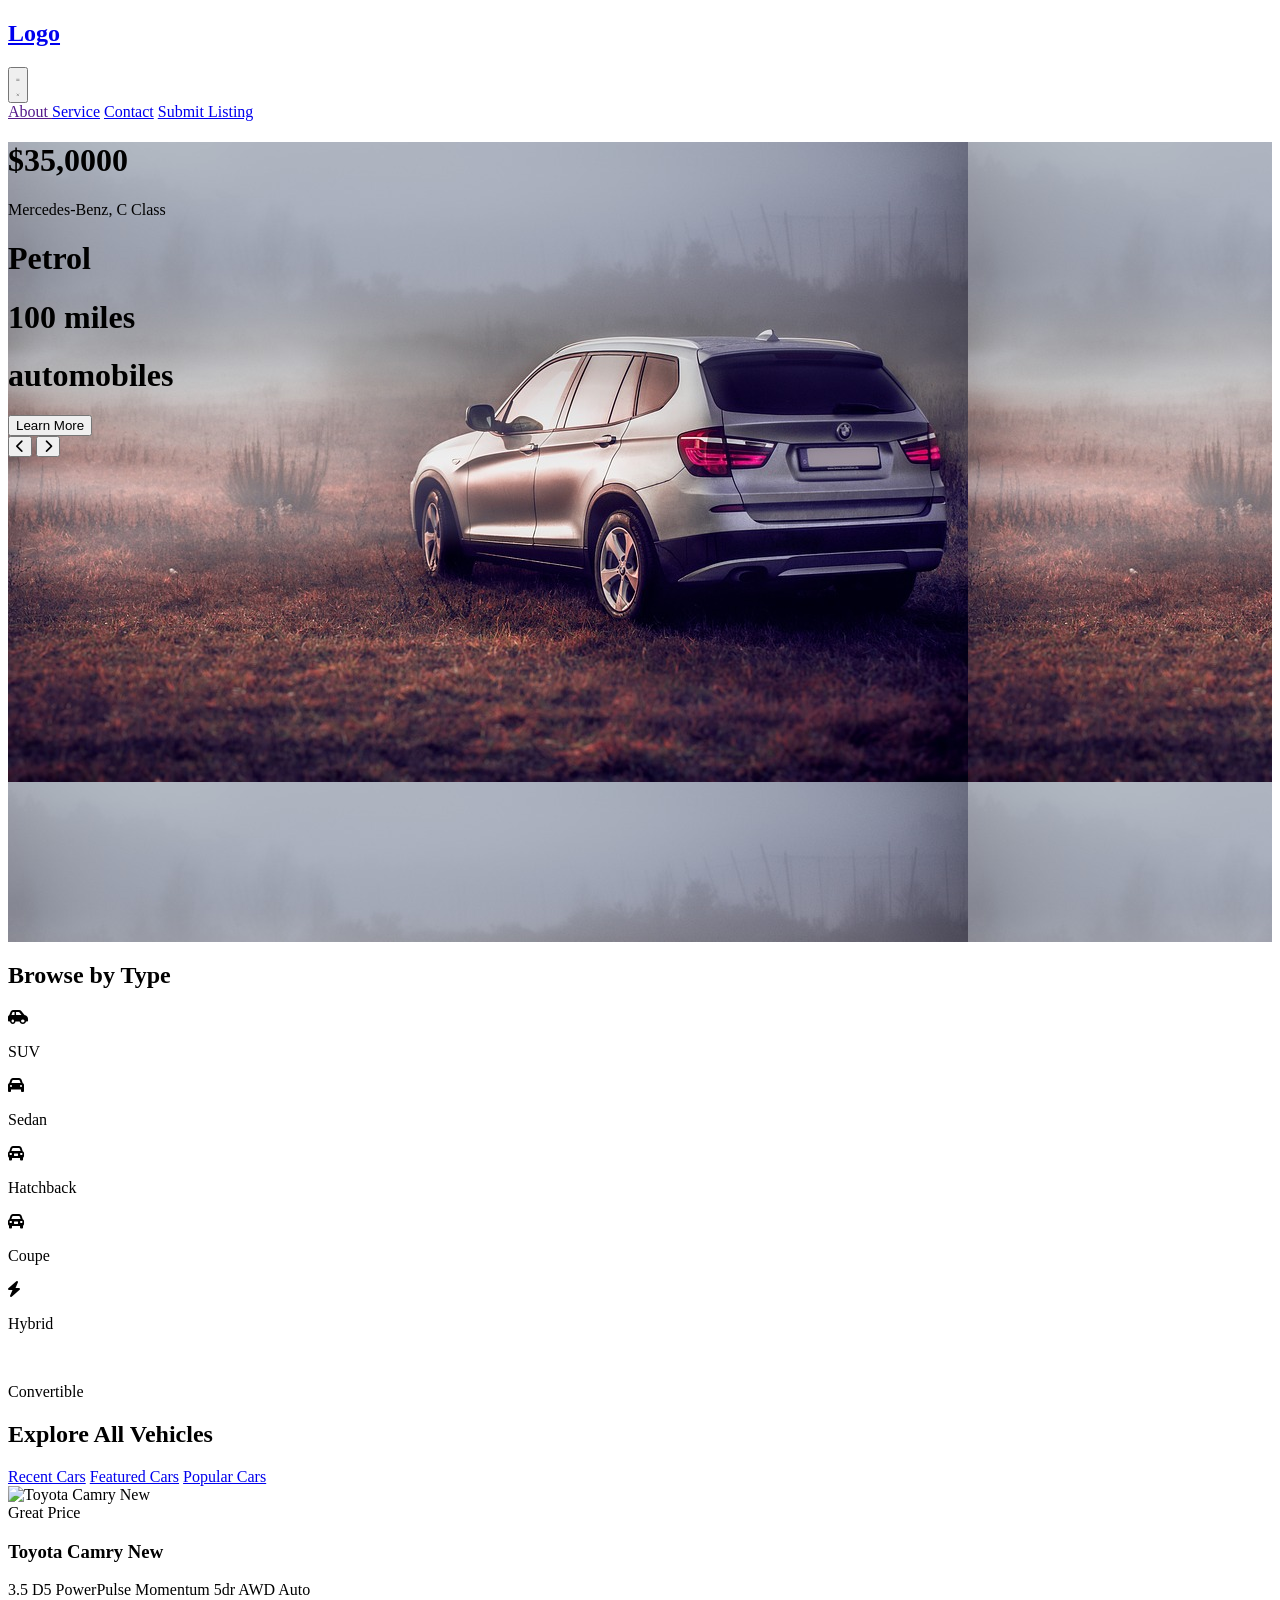
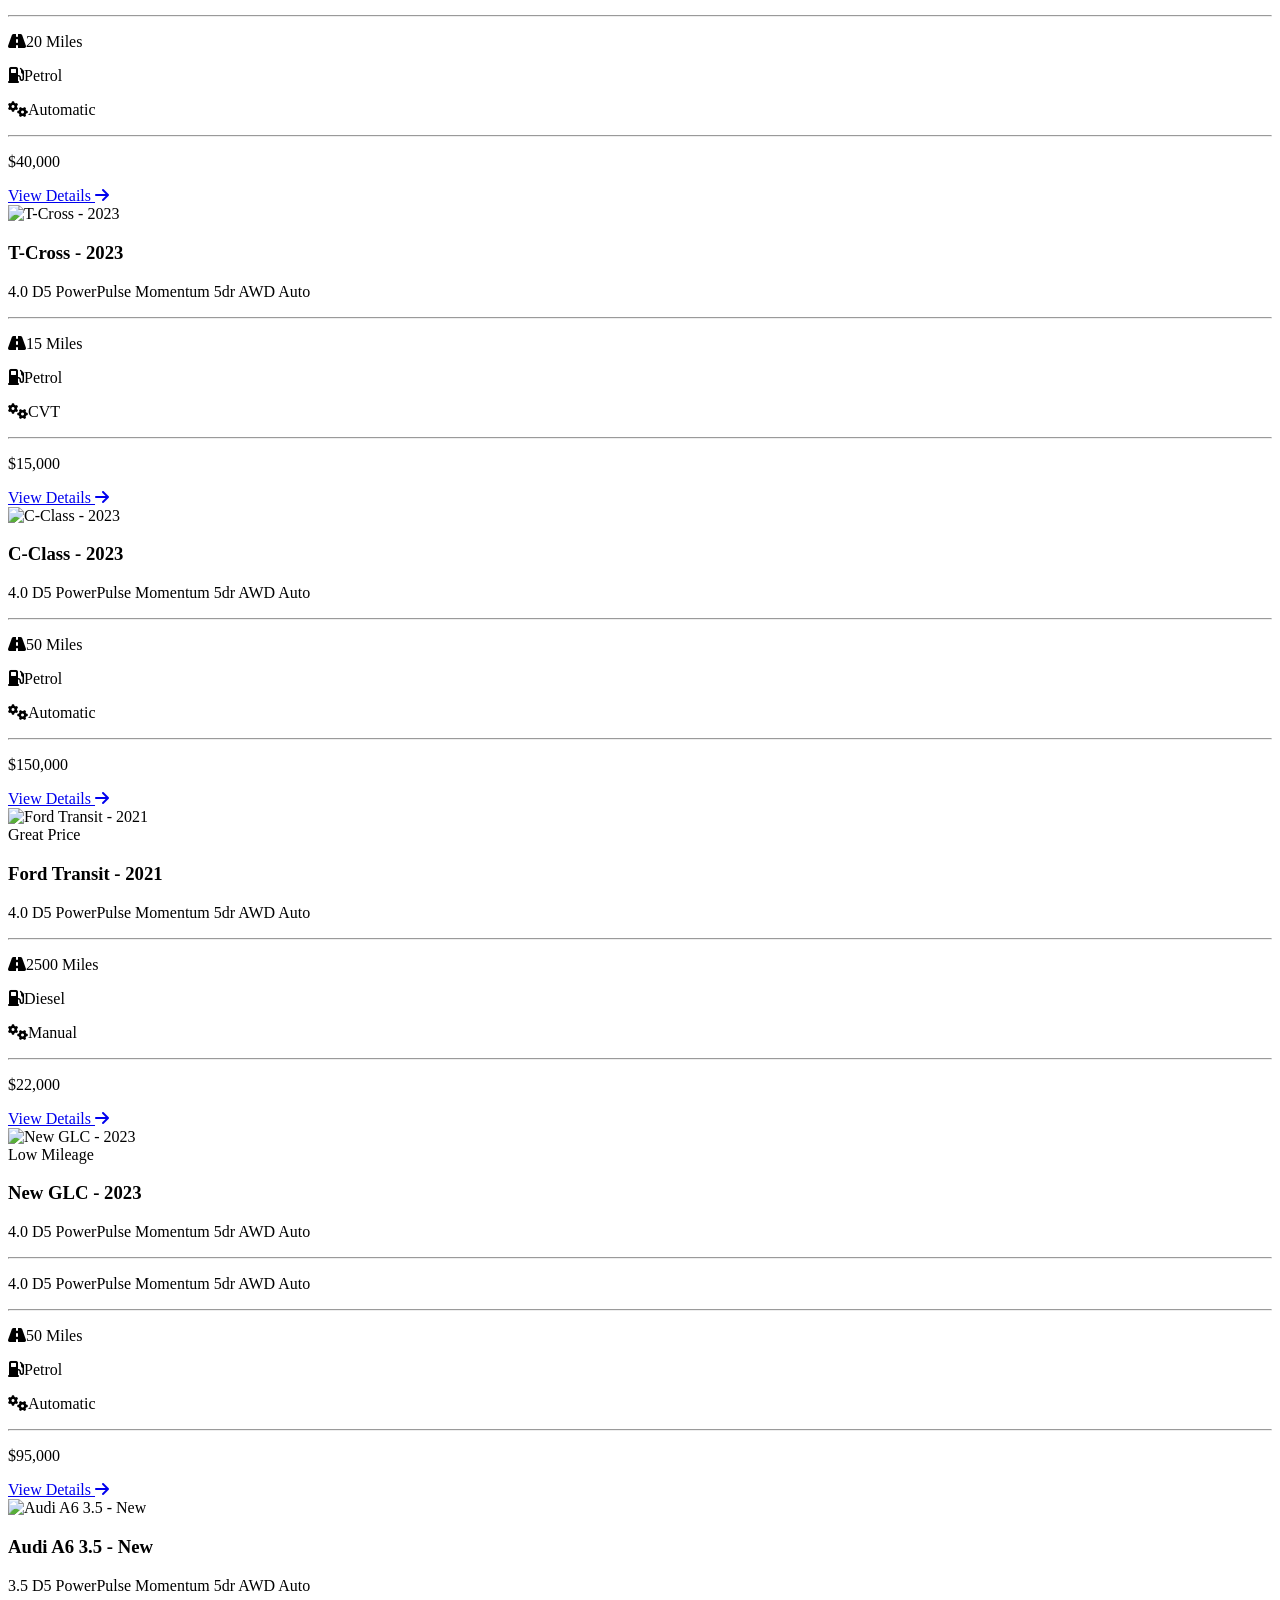
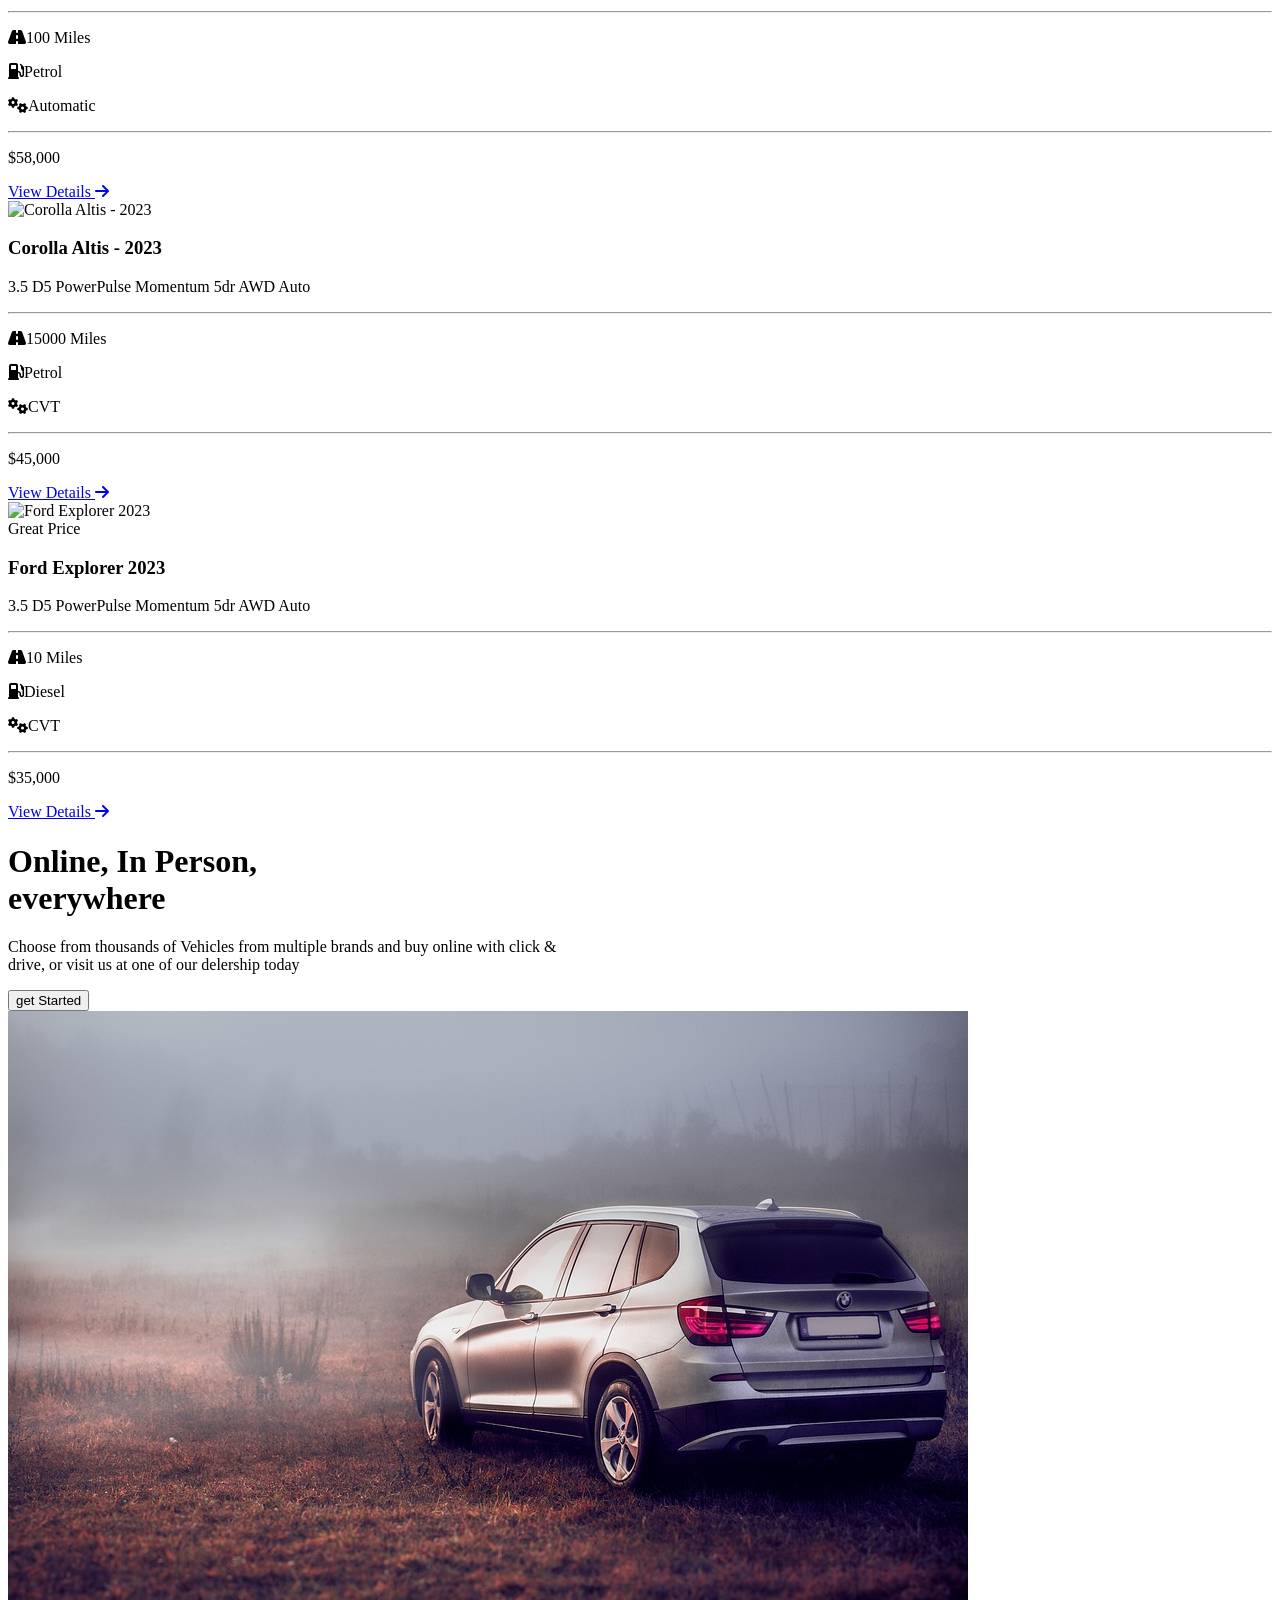
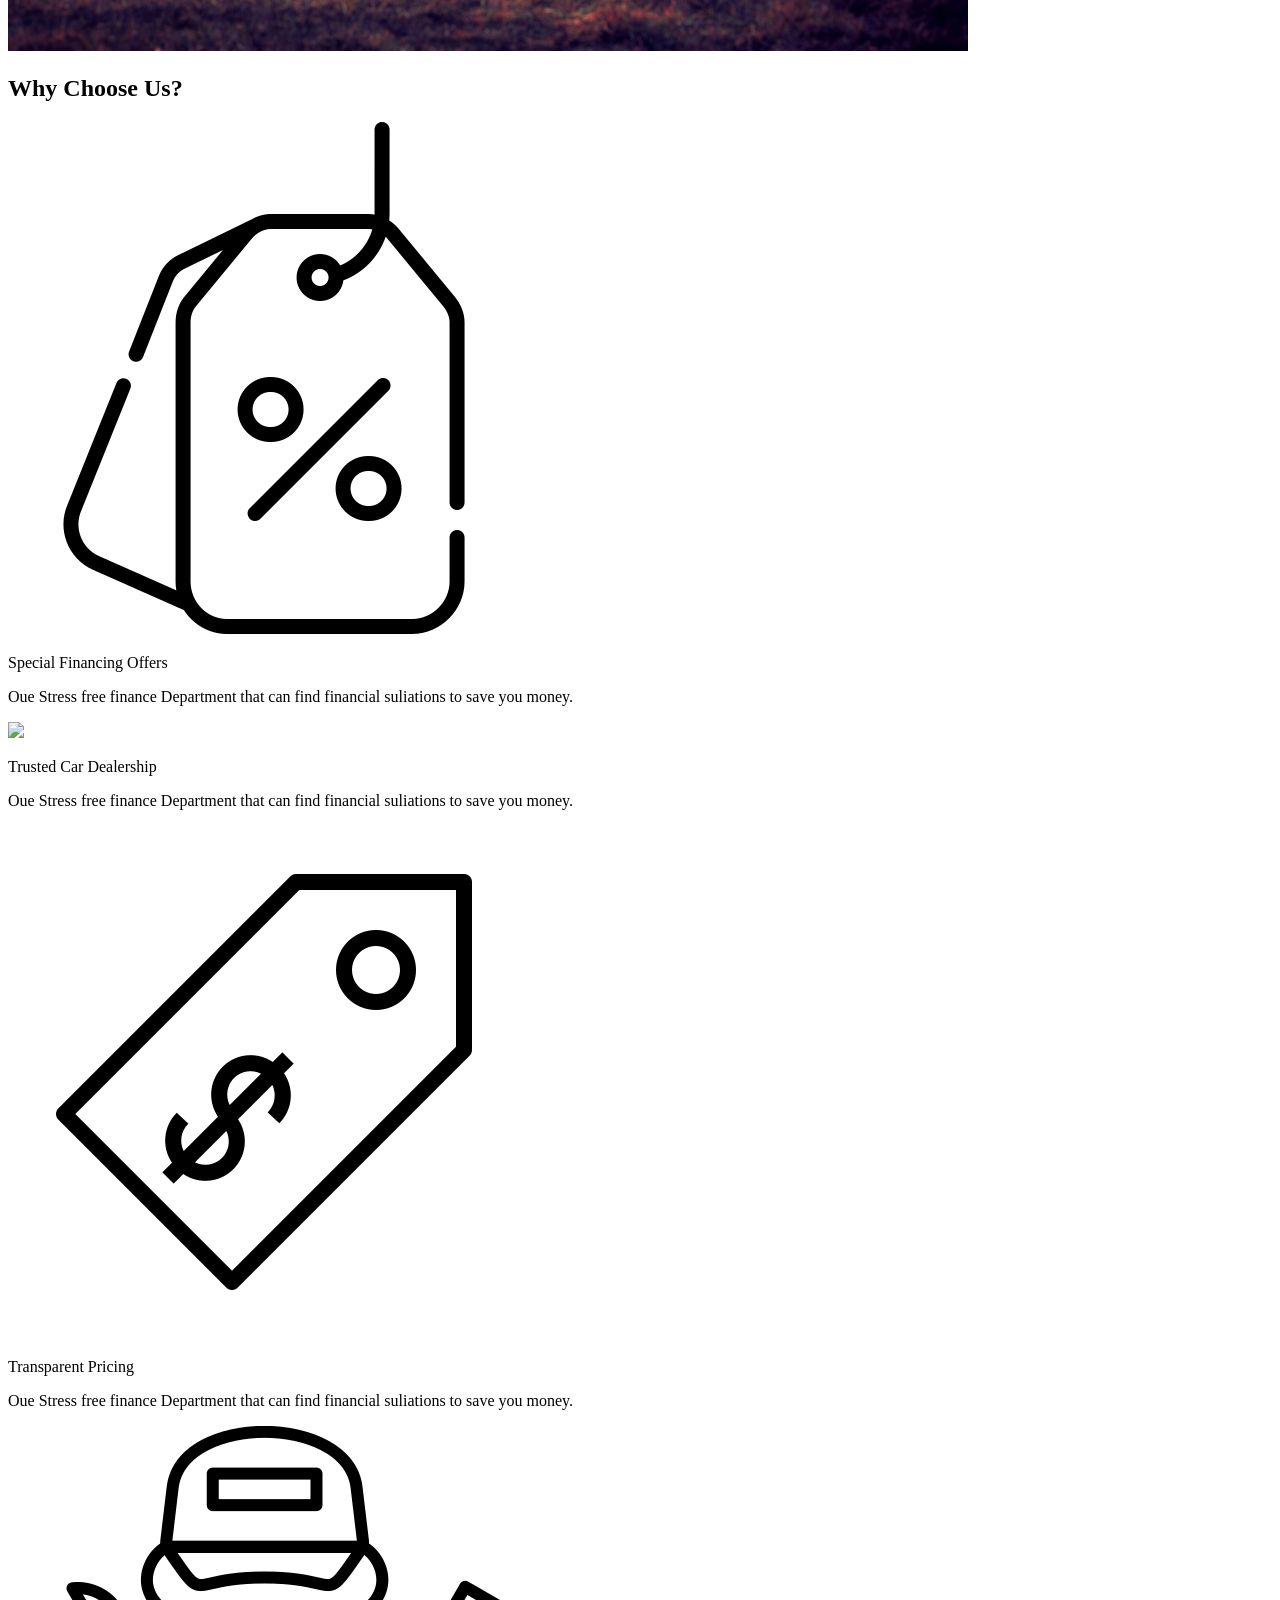
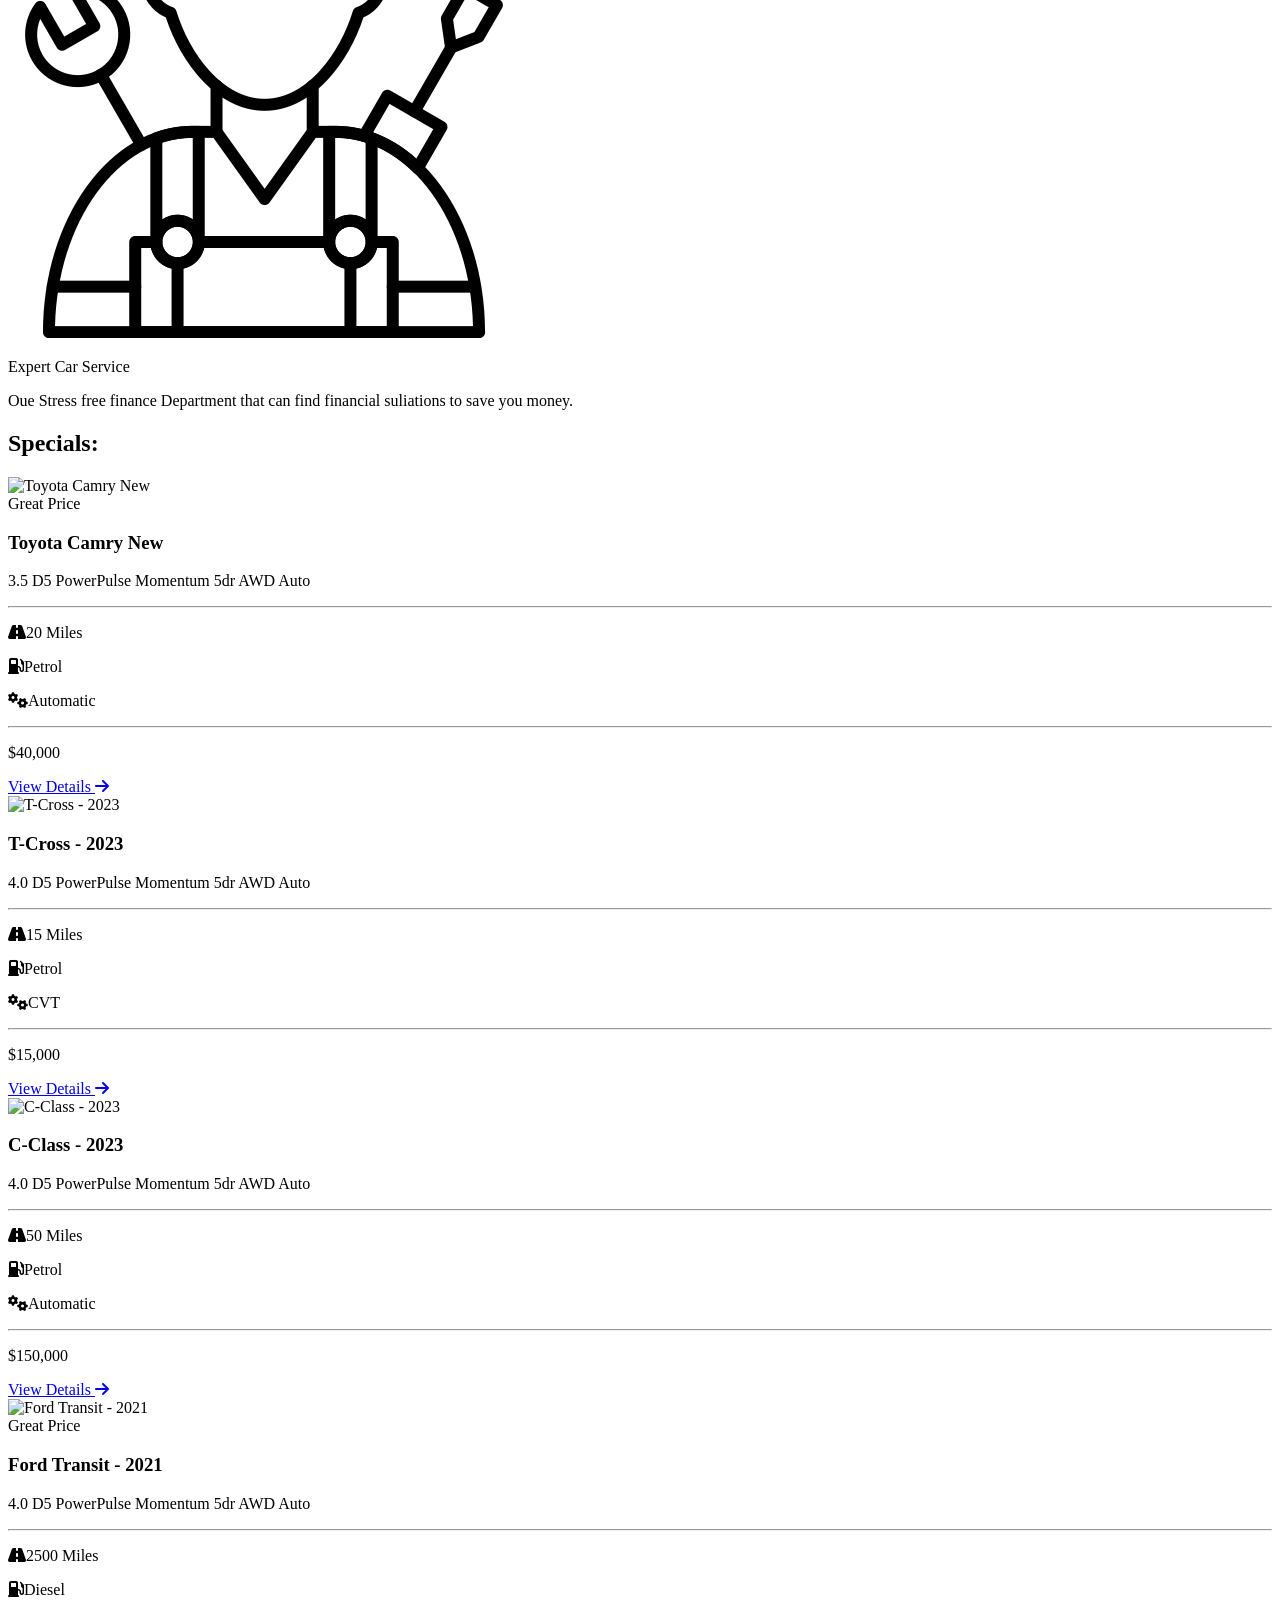
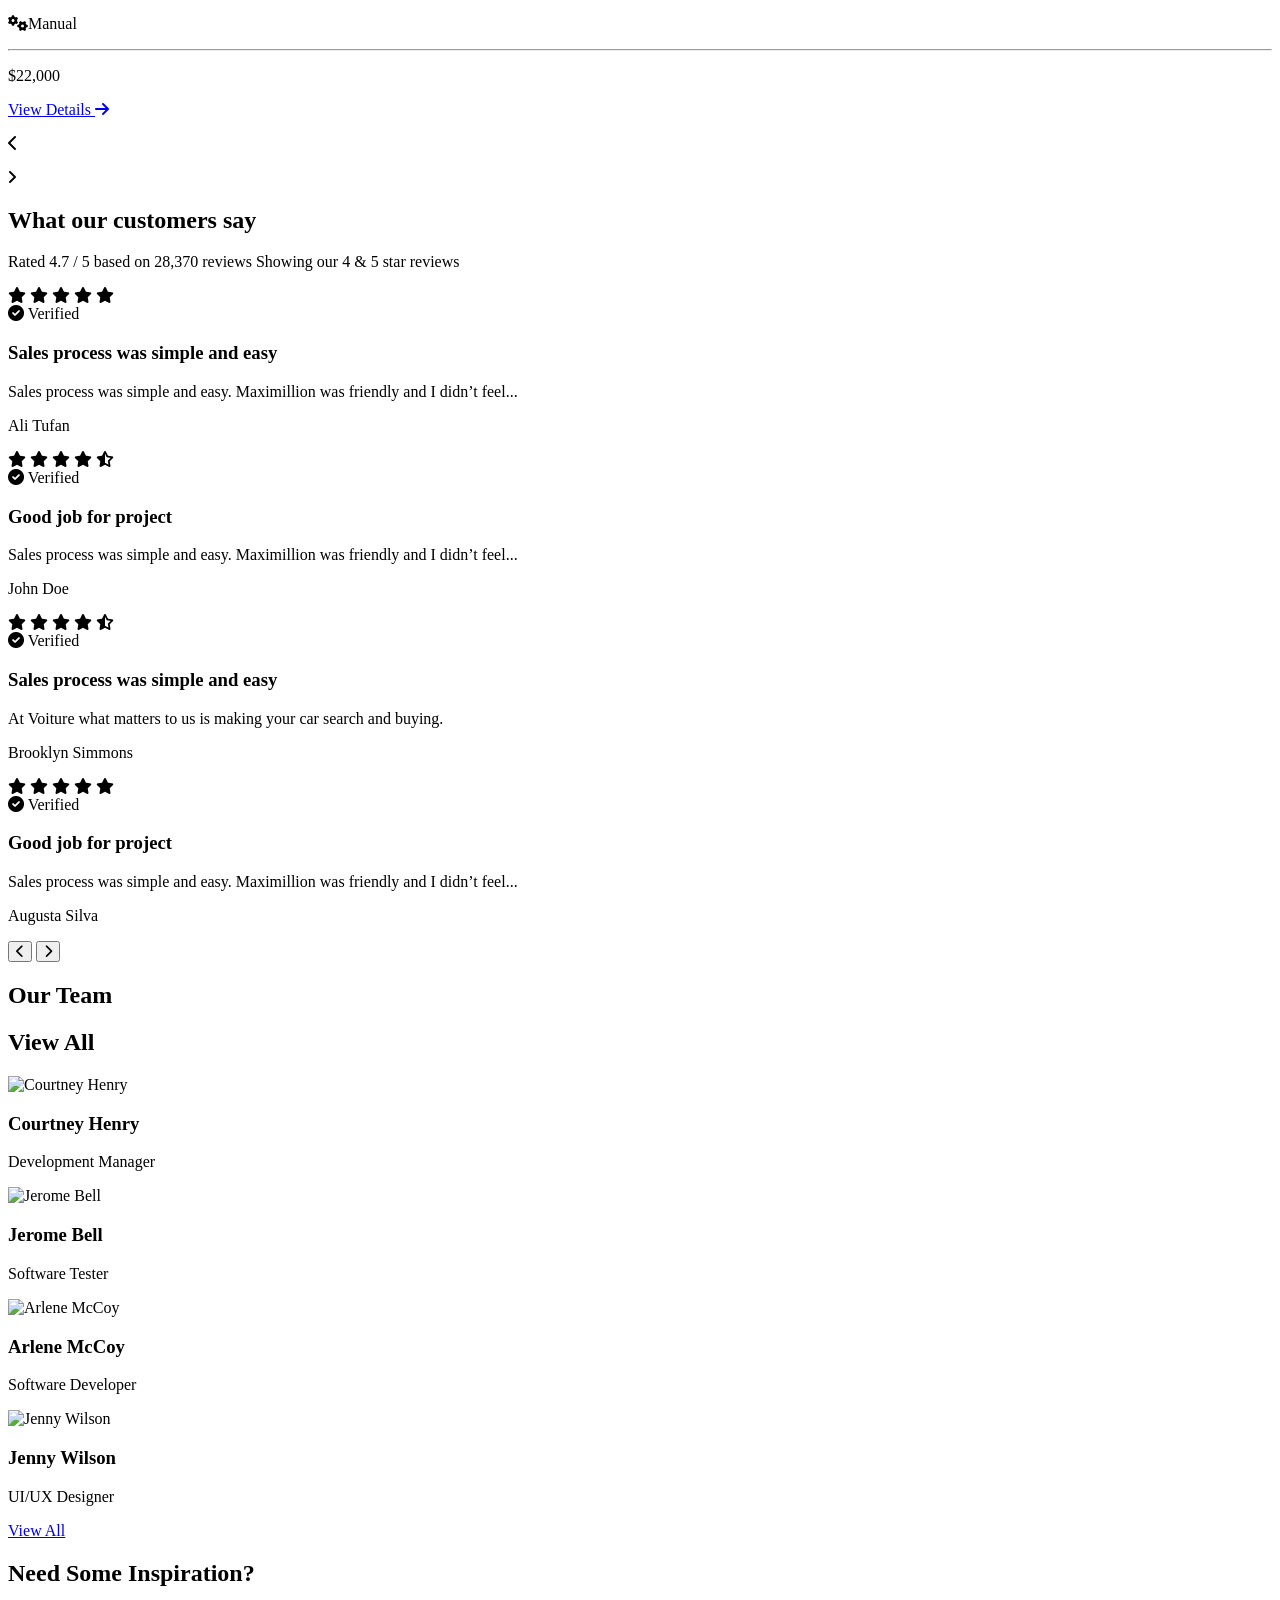
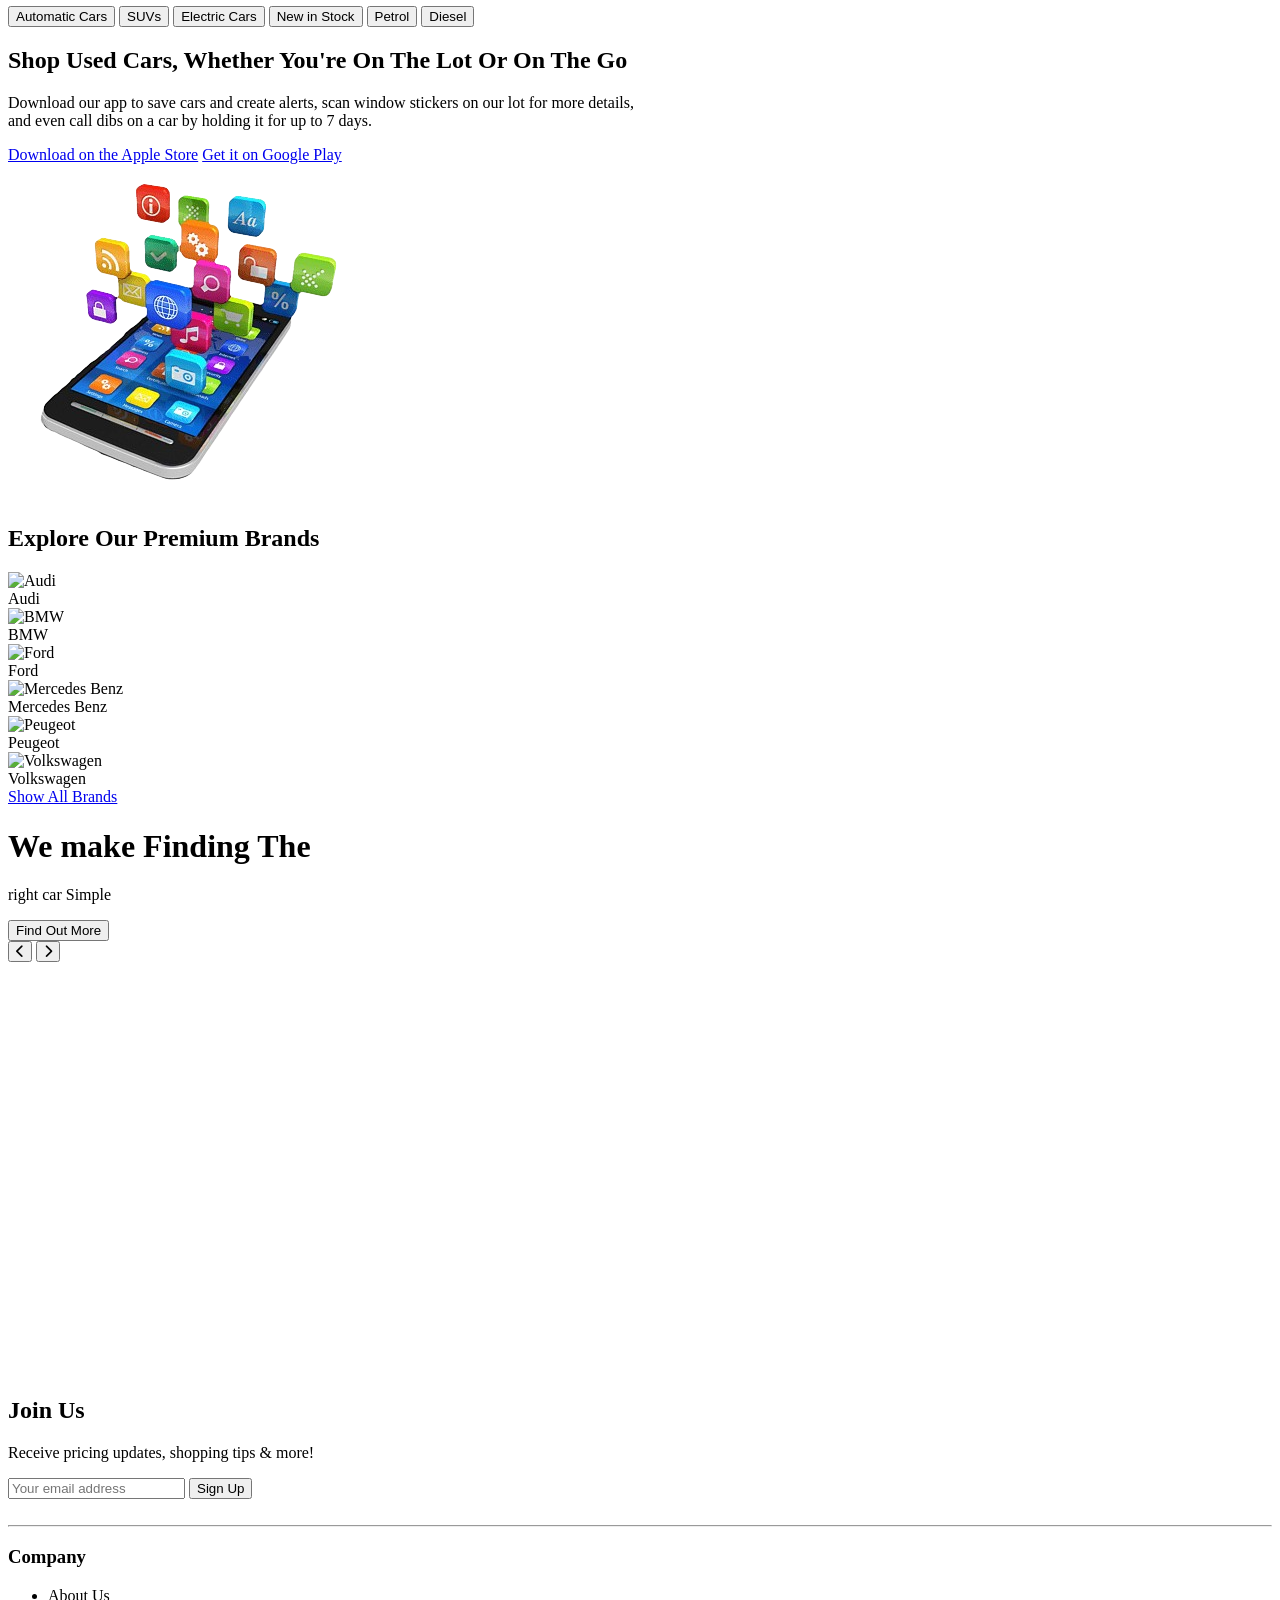
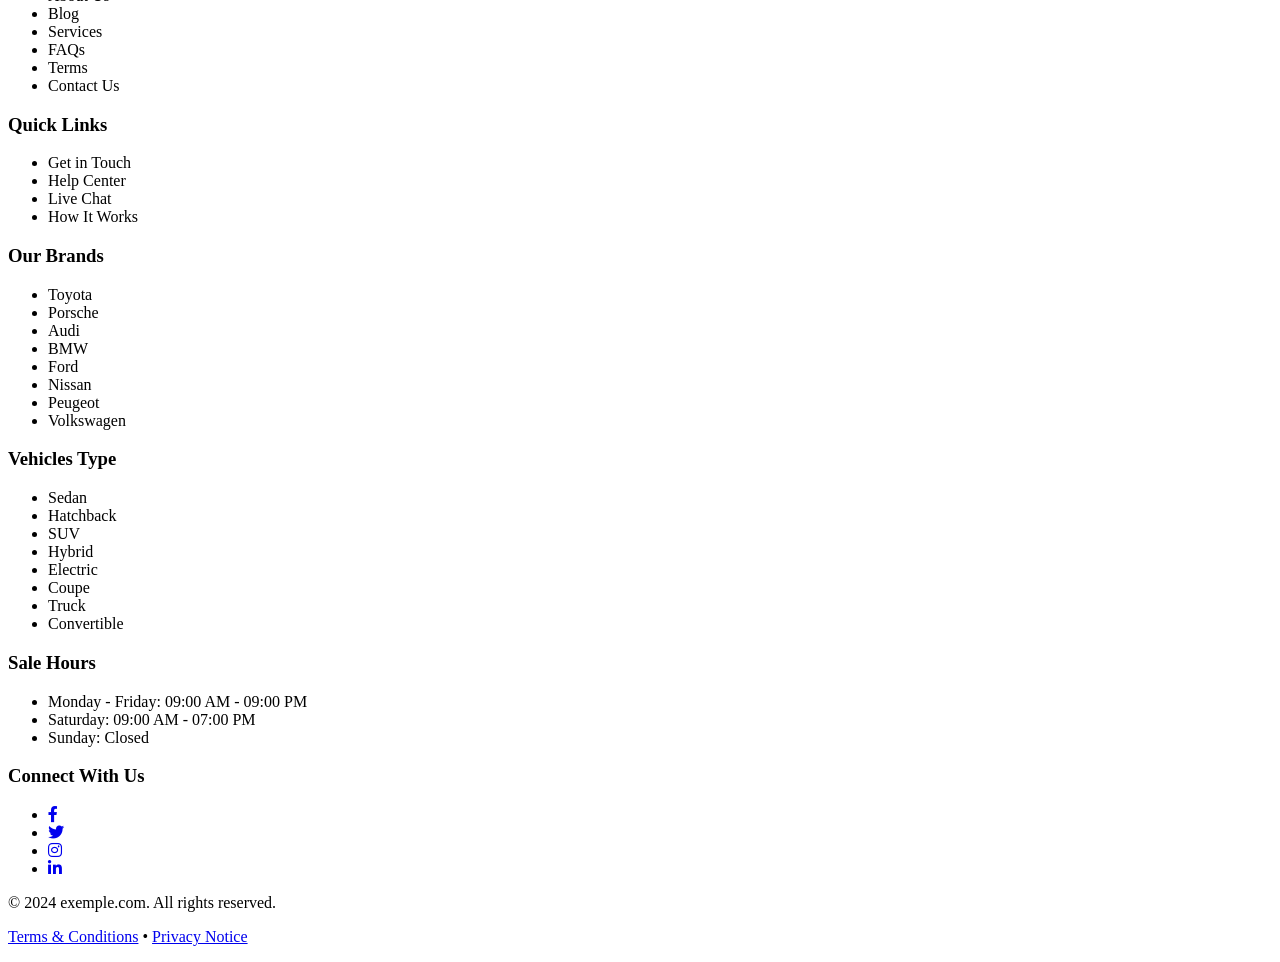
==== commit ada1bae6: "final code" ====
--- a/Task.html
+++ b/Task.html
@@ -8,6 +8,7 @@
     <link rel="stylesheet" href="https://cdnjs.cloudflare.com/ajax/libs/font-awesome/6.0.0-beta3/css/all.min.css">
     <link rel="stylesheet" href="task.css">
     <script src="https://cdn.jsdelivr.net/npm/alpinejs@2.8.2/dist/alpine.min.js" defer></script>
+    
 </head>
 <body>
     <header>
@@ -33,7 +34,7 @@
                     <!-- Mobile Menu open: "block", Menu closed: "hidden" -->
                     <div x-cloak :class="[isOpen ? 'translate-x-0 opacity-100 ' : 'opacity-0 -translate-x-full']" class="absolute inset-x-0 z-100 w-full px-6 py-4 transition-all duration-300 ease-in-out bg-white shadow-md lg:bg-transparent lg:dark:bg-transparent lg:shadow-none dark:bg-gray-900 lg:mt-0 lg:p-0 lg:top-0 lg:relative lg:w-auto lg:opacity-100 lg:translate-x-0">
                         <div class="-mx-4 lg:flex  lg:items-center">
-                            <a href="#" class="block mx-4      text-black capitalize font-semibold dark:text-gray-200 hover:text-blue-600 dark:hover:text-blue-400">About </a>
+                            <a href="" class="block mx-4      text-black capitalize font-semibold dark:text-gray-200 hover:text-blue-600 dark:hover:text-blue-400">About </a>
                             <a href="#" class="block mx-4 mt-4 text-black capitalize font-semibold lg:mt-0 dark:text-gray-200 hover:text-blue-600 dark:hover:text-blue-400">Service</a>
                             <a href="#" class="block mx-4 mt-4 text-black capitalize font-semibold lg:mt-0 dark:text-gray-200 hover:text-blue-600 dark:hover:text-blue-400">Contact</a>
                             <a href="#" class="block mx-4 mt-4 text-black capitalize border border-black p-1 rounded-2xl font-semibold lg:mt-0 dark:text-gray-200 hover:text-blue-600 dark:hover:text-blue-400">Submit Listing</a>
@@ -42,7 +43,7 @@
                 </div>
             </div>
         </nav>
-        <div  id="imga" class="w-full bg-center   bg-cover" style="background-image: url('https://img.freepik.com/free-photo/view-car-running-high-speed_23-2150635392.jpg?t=st=1720369000~exp=1720372600~hmac=9889d10badaf23188c28bcdab691cd41ecab6b70f0052ed2deb816345c9f6e5a&w=1380');">
+        <div  id="imga" class="w-full bg-center   bg-cover" style="background-image: url('Image/suv-1344716_960_720.jpg');">
             <div class="flex items-center justify-start px-36 w-full h-full bg-gray-900/40">
                 <div class="text-start">
                     <h1 class="text-3xl font-semibold text-white lg:text-4xl">$35,0000 </h1>
@@ -94,198 +95,200 @@
             </div>
         </div>
     </div>
-    <div class="container mx-auto p-4">
-        <h2 class="text-3xl font-semibold mb-4">Explore All Vehicles</h2>
-        <div class="flex space-x-4 mb-6">
-            <a href="#" class="text-blue-500 hover:underline">Recent Cars</a>
-            <a href="#" class="text-gray-500 hover:underline">Featured Cars</a>
-            <a href="#" class="text-gray-500 hover:underline">Popular Cars</a>
-        </div>
-        <div class="grid grid-cols-1 md:grid-cols-2 lg:grid-cols-3 xl:grid-cols-4 gap-4">
-            <!-- Card 1 -->
-            <div class="bg-white rounded-lg shadow-md overflow-hidden">
-                <img src="https://img.freepik.com/premium-photo/sleek-black-sports-car-speeding-down-winding-road_777271-25365.jpg?w=740" alt="Toyota Camry New" class="w-full h-48 object-cover">
-                <div class="p-4">
-                    <span class="bg-green-100 text-green-800 text-xs font-semibold mr-2 px-2.5 py-0.5 rounded">Great Price</span>
-                    <h3 class="text-lg font-bold mt-2">Toyota Camry New</h3>
-                    <p class="text-sm  text-gray-500">3.5 D5 PowerPulse Momentum 5dr AWD Auto</p>
-                    <hr>
-                    <div class="flex justify-between mt-4">
-                        <div class="text-sm flex gap-5 text-gray-500">
-                            <p><i class="fas fa-road mr-1"></i>20 Miles</p>
-                            <p><i class="fas fa-gas-pump mr-1"></i>Petrol</p>
-                            <p><i class="fas fa-cogs mr-1"></i>Automatic</p>
-                        </div>
-                    </div>
-                    <hr>
-                    <div class="text-right flex justify-between items-center">
-                        <p class="text-xl font-bold">$40,000</p>
-                        <a href="#" class="text-blue-500 hover:underline flex items-center gap-2 justify-center text-sm">View Details <i class="fa-solid fa-arrow-right"></i></i></a>
-                    </div>
-                </div>
-            </div>
-            <!-- Card 2 -->
-            <div class="bg-white rounded-lg shadow-md overflow-hidden">
-                <img src="https://cdn.pixabay.com/photo/2017/04/06/22/11/car-2209439_1280.png" alt="T-Cross - 2023" class="w-full h-48 object-cover">
-                <div class="p-4">
-                    <h3 class="text-lg font-bold mt-2">T-Cross - 2023</h3>
-                    <p class="text-sm text-gray-500">4.0 D5 PowerPulse Momentum 5dr AWD Auto</p>
-                    <hr>
-                    <div class="flex justify-between mt-4">
-                        <div class="text-sm flex gap-5  text-gray-500">
-                            <p><i class="fas fa-road mr-1"></i>15 Miles</p>
-                            <p><i class="fas fa-gas-pump mr-1"></i>Petrol</p>
-                            <p><i class="fas fa-cogs mr-1"></i>CVT</p>
-                        </div>
-                    </div>
-                    <hr>
-                    <div class="text-right flex mt-3 justify-between items-center">
-                        <p class="text-xl font-bold">$15,000</p>
-                        <a href="#" class="text-blue-500 hover:underline flex items-center gap-2 justify-center text-sm">View Details <i class="fa-solid fa-arrow-right"></i></i></a>
-                    </div>
-                </div>
-            </div>
-            <!-- Card 3 -->
-            <div class="bg-white rounded-lg shadow-md overflow-hidden">
-                <img src="https://media.istockphoto.com/id/174860711/photo/yellow-supercar.jpg?s=2048x2048&w=is&k=20&c=A38t0W621j1KxXCqwlV-JMYuxTPffRgJAYoHiuTpHZQ=" alt="C-Class - 2023" class="w-full h-48 object-cover">
-                <div class="p-4">
-                    <h3 class="text-lg font-bold mt-2">C-Class - 2023</h3>
-                    <p class="text-sm text-gray-500">4.0 D5 PowerPulse Momentum 5dr AWD Auto</p>
-                    <hr>
-                    <div class="flex justify-between mt-4">
-                        <div class="text-sm flex gap-5  text-gray-500">
-                            <p><i class="fas fa-road mr-1"></i>50 Miles</p>
-                            <p><i class="fas fa-gas-pump mr-1"></i>Petrol</p>
-                            <p><i class="fas fa-cogs mr-1"></i>Automatic</p>
-                        </div>
-                        
-                    </div>
-                    <hr>
-                    <div class="text-right flex mt-3 justify-between items-center">
-                        <p class="text-xl font-bold">$150,000</p>
-                        <a href="#" class="text-blue-500 hover:underline flex items-center gap-2 justify-center text-sm">View Details <i class="fa-solid fa-arrow-right"></i></i></a>
-                    </div>
-                </div>
-            </div>
-            <!-- Card 4 -->
-            <div class="bg-white rounded-lg shadow-md overflow-hidden">
-                <img src="https://media.istockphoto.com/id/184111779/photo/black-supercar.jpg?s=2048x2048&w=is&k=20&c=rwhumIsHKUU99cVmxyqdLUEJmLBI98N8MbgnHzOaq0U=" alt="Ford Transit - 2021" class="w-full h-48 object-cover">
-                <div class="p-4">
-                    <span class="bg-green-100 text-green-800 text-xs font-semibold mr-2 px-2.5 py-0.5 rounded">Great Price</span>
-                    <h3 class="text-lg font-bold mt-2">Ford Transit - 2021</h3>
-                    <p class="text-sm  text-gray-500">4.0 D5 PowerPulse Momentum 5dr AWD Auto</p>
-                    <hr>
-                    <div class="flex justify-between mt-4">
-                        <div class="text-sm flex gap-5  text-gray-500">
-                            <p><i class="fas fa-road mr-1"></i>2500 Miles</p>
-                            <p><i class="fas fa-gas-pump mr-1"></i>Diesel</p>
-                            <p><i class="fas fa-cogs mr-1"></i>Manual</p>
-                        </div>
-                        
-                    </div>
-                    <hr>
-                    <div class="text-right mt-2 justify-between items-center">
-                        <p class="text-xl font-bold">$22,000</p>
-                        <a href="#" class="text-blue-500 hover:underline flex items-center gap-2 justify-center text-sm">View Details <i class="fa-solid fa-arrow-right"></i></i></a>
-                    </div>
-                </div>
-            </div>
-            <!-- Card 5 -->
-            <div class="bg-white rounded-lg shadow-md overflow-hidden">
-                <img src="https://media.istockphoto.com/id/184931746/photo/red-supercar.jpg?s=2048x2048&w=is&k=20&c=g95EUrwXaSXWiD2T1Nvxx_wZ0i5qx5knc8gvO27tQFU=" alt="New GLC - 2023" class="w-full h-48 object-cover">
-                <div class="p-4">
-                    <span class="bg-blue-100 text-blue-800 text-xs font-semibold mr-2 px-2.5 py-0.5 rounded">Low Mileage</span>
-                    <h3 class="text-lg font-bold mt-2">New GLC - 2023</h3>
-                    <p class="text-sm  text-gray-500">4.0 D5 PowerPulse Momentum 5dr AWD Auto</p>
-                    <hr>
-                    <div class="flex justify-between mt-4">
-                    <p class="text-sm   text-gray-500">4.0 D5 PowerPulse Momentum 5dr AWD Auto</p>
-                    <hr>
-                        <div class="text-sm flex gap-5  text-gray-500">
-                            <p><i class="fas fa-road mr-1"></i>50 Miles</p>
-                            <p><i class="fas fa-gas-pump mr-1"></i>Petrol</p>
-                            <p><i class="fas fa-cogs mr-1"></i>Automatic</p>
-                        </div>
-                       
-                    </div>
-                    <hr>
-                    <div class="text-right mt-2 flex justify-between items-center">
-                        <p class="text-xl font-bold">$95,000</p>
-                        <a href="#" class="text-blue-500 hover:underline flex items-center gap-2 justify-center text-sm">View Details <i class="fa-solid fa-arrow-right"></i></i></a>
-                    </div>
-                </div>
-            </div>
-            <!-- Card 6 -->
-            <div class="bg-white rounded-lg shadow-md overflow-hidden">
-                <img src="https://media.istockphoto.com/id/476009618/photo/metallic-gray-sports-car-isolated-on-gray-background.jpg?s=2048x2048&w=is&k=20&c=bIJ97c8sNHXjM-xmYbDFDEJXEsvAoeAc4o3AkKHZemQ=" alt="Audi A6 3.5 - New" class="w-full h-48 object-cover">
-                <div class="p-4">
-                    <h3 class="text-lg font-bold mt-2">Audi A6 3.5 - New</h3>
-                    <p class="text-sm text-gray-500">3.5 D5 PowerPulse Momentum 5dr AWD Auto</p>
-                    <hr>
-                    <div class="flex justify-between mt-4">
-                        <div class="text-sm flex gap-5  text-gray-500">
-                            <p><i class="fas fa-road mr-1"></i>100 Miles</p>
-                            <p><i class="fas fa-gas-pump mr-1"></i>Petrol</p>
-                            <p><i class="fas fa-cogs mr-1"></i>Automatic</p>
-                        </div>
-                       
-                    </div>
-                    <hr>
-                    <div class="text-right flex mt-2 justify-between items-center">
-                        <p class="text-xl font-bold">$58,000</p>
-                        <a href="#" class="text-blue-500 hover:underline flex items-center gap-2 justify-center text-sm">View Details <i class="fa-solid fa-arrow-right"></i></i></a>
-                    </div>
-                </div>
-            </div>
-            <!-- Card 7 -->
-            <div class="bg-white rounded-lg shadow-md overflow-hidden">
-                <img src="https://media.istockphoto.com/id/474625120/photo/metallic-gray-sports-car-isolated-on-gray-background-original-design.jpg?s=2048x2048&w=is&k=20&c=j0h7MdeTpnYVUwrs4WfTccBh0j8Dv2L6QKgQl-YvUh0=" alt="Corolla Altis - 2023" class="w-full h-48 object-cover">
-                <div class="p-4">
-                    <h3 class="text-lg font-bold mt-2">Corolla Altis - 2023</h3>
-                    <p class="text-sm text-gray-500">3.5 D5 PowerPulse Momentum 5dr AWD Auto</p>
-                    <hr>
-                    <div class="flex justify-between mt-4">
-                        <div class="text-sm flex gap-5  text-gray-500">
-                            <p><i class="fas fa-road mr-1"></i>15000 Miles</p>
-                            <p><i class="fas fa-gas-pump mr-1"></i>Petrol</p>
-                            <p><i class="fas fa-cogs mr-1"></i>CVT</p>
-                        </div>
-                        
-                    </div>
-                    <hr>
-                    <div class="text-right flex mt-2 justify-between items-center">
-                        <p class="text-xl font-bold">$45,000</p>
-                        <a href="#" class="text-blue-500 hover:underline flex items-center gap-2 justify-center text-sm">View Details <i class="fa-solid fa-arrow-right"></i></i></a>
-                    </div>
-                </div>
-            </div>
-            <!-- Card 8 -->
-            <div class="bg-white rounded-lg shadow-md overflow-hidden">
-                <img src="https://media.istockphoto.com/id/157422424/photo/black-sports-car.jpg?s=2048x2048&w=is&k=20&c=Iqa1ZzmPeafvLm8iqm4mvzgVcT2nhfssPOns0AH7zx8=" alt="Ford Explorer 2023" class="w-full h-48 object-cover">
-                <div class="p-4">
-                    <span class="bg-green-100 text-green-800 text-xs font-semibold mr-2 px-2.5 py-0.5 rounded">Great Price</span>
-                    <h3 class="text-lg font-bold mt-2">Ford Explorer 2023</h3>
-                    <p class="text-sm text-gray-500">3.5 D5 PowerPulse Momentum 5dr AWD Auto</p>
-                    <hr>
-                    <div class="flex justify-between mt-4">
-                        <div class="text-sm flex gap-5  text-gray-500">
-                            <p><i class="fas fa-road mr-1"></i>10 Miles</p>
-                            <p><i class="fas fa-gas-pump mr-1"></i>Diesel</p>
-                            <p><i class="fas fa-cogs mr-1"></i>CVT</p>
-                        </div>
-                       
-                    </div>
-                    <hr>
-                    <div class="text-right flex mt-2 justify-between items-center">
-                        <p class="text-xl font-bold">$35,000</p>
-                        <a href="#" class="text-blue-500 hover:underline flex items-center gap-2 justify-center text-sm">View Details <i class="fa-solid fa-arrow-right"></i></i></a>
+    <div id="about" class="bg-gray-100">
+        <div class="container mx-auto p-4">
+            <h2 class="text-3xl font-semibold mb-4">Explore All Vehicles</h2>
+            <div class="flex space-x-4 mb-6">
+                <a href="#" class="text-blue-500 hover:underline">Recent Cars</a>
+                <a href="#" class="text-gray-500 hover:underline">Featured Cars</a>
+                <a href="#" class="text-gray-500 hover:underline">Popular Cars</a>
+            </div>
+            <div class="grid grid-cols-1 md:grid-cols-2 lg:grid-cols-3 xl:grid-cols-4 gap-4">
+                <!-- Card 1 -->
+                <div class="bg-white rounded-lg shadow-md overflow-hidden">
+                    <img src="https://img.freepik.com/premium-photo/sleek-black-sports-car-speeding-down-winding-road_777271-25365.jpg?w=740" alt="Toyota Camry New" class="w-full h-48 object-cover">
+                    <div class="p-4">
+                        <span class="bg-green-100 text-green-800 text-xs font-semibold mr-2 px-2.5 py-0.5 rounded">Great Price</span>
+                        <h3 class="text-lg font-bold mt-2">Toyota Camry New</h3>
+                        <p class="text-sm  text-gray-500">3.5 D5 PowerPulse Momentum 5dr AWD Auto</p>
+                        <hr>
+                        <div class="flex justify-between mt-4">
+                            <div class="text-sm flex gap-5 text-gray-500">
+                                <p><i class="fas fa-road mr-1"></i>20 Miles</p>
+                                <p><i class="fas fa-gas-pump mr-1"></i>Petrol</p>
+                                <p><i class="fas fa-cogs mr-1"></i>Automatic</p>
+                            </div>
+                        </div>
+                        <hr>
+                        <div class="text-right flex justify-between items-center">
+                            <p class="text-xl font-bold">$40,000</p>
+                            <a href="#" class="text-blue-500 hover:underline flex items-center gap-2 justify-center text-sm">View Details <i class="fa-solid fa-arrow-right"></i></i></a>
+                        </div>
+                    </div>
+                </div>
+                <!-- Card 2 -->
+                <div class="bg-white rounded-lg shadow-md overflow-hidden">
+                    <img src="https://cdn.pixabay.com/photo/2017/04/06/22/11/car-2209439_1280.png" alt="T-Cross - 2023" class="w-full h-48 object-cover">
+                    <div class="p-4">
+                        <h3 class="text-lg font-bold mt-2">T-Cross - 2023</h3>
+                        <p class="text-sm text-gray-500">4.0 D5 PowerPulse Momentum 5dr AWD Auto</p>
+                        <hr>
+                        <div class="flex justify-between mt-4">
+                            <div class="text-sm flex gap-5  text-gray-500">
+                                <p><i class="fas fa-road mr-1"></i>15 Miles</p>
+                                <p><i class="fas fa-gas-pump mr-1"></i>Petrol</p>
+                                <p><i class="fas fa-cogs mr-1"></i>CVT</p>
+                            </div>
+                        </div>
+                        <hr>
+                        <div class="text-right flex mt-3 justify-between items-center">
+                            <p class="text-xl font-bold">$15,000</p>
+                            <a href="#" class="text-blue-500 hover:underline flex items-center gap-2 justify-center text-sm">View Details <i class="fa-solid fa-arrow-right"></i></i></a>
+                        </div>
+                    </div>
+                </div>
+                <!-- Card 3 -->
+                <div class="bg-white rounded-lg shadow-md overflow-hidden">
+                    <img src="https://media.istockphoto.com/id/174860711/photo/yellow-supercar.jpg?s=2048x2048&w=is&k=20&c=A38t0W621j1KxXCqwlV-JMYuxTPffRgJAYoHiuTpHZQ=" alt="C-Class - 2023" class="w-full h-48 object-cover">
+                    <div class="p-4">
+                        <h3 class="text-lg font-bold mt-2">C-Class - 2023</h3>
+                        <p class="text-sm text-gray-500">4.0 D5 PowerPulse Momentum 5dr AWD Auto</p>
+                        <hr>
+                        <div class="flex justify-between mt-4">
+                            <div class="text-sm flex gap-5  text-gray-500">
+                                <p><i class="fas fa-road mr-1"></i>50 Miles</p>
+                                <p><i class="fas fa-gas-pump mr-1"></i>Petrol</p>
+                                <p><i class="fas fa-cogs mr-1"></i>Automatic</p>
+                            </div>
+                            
+                        </div>
+                        <hr>
+                        <div class="text-right flex mt-3 justify-between items-center">
+                            <p class="text-xl font-bold">$150,000</p>
+                            <a href="#" class="text-blue-500 hover:underline flex items-center gap-2 justify-center text-sm">View Details <i class="fa-solid fa-arrow-right"></i></i></a>
+                        </div>
+                    </div>
+                </div>
+                <!-- Card 4 -->
+                <div class="bg-white rounded-lg shadow-md overflow-hidden">
+                    <img src="https://media.istockphoto.com/id/184111779/photo/black-supercar.jpg?s=2048x2048&w=is&k=20&c=rwhumIsHKUU99cVmxyqdLUEJmLBI98N8MbgnHzOaq0U=" alt="Ford Transit - 2021" class="w-full h-48 object-cover">
+                    <div class="p-4">
+                        <span class="bg-green-100 text-green-800 text-xs font-semibold mr-2 px-2.5 py-0.5 rounded">Great Price</span>
+                        <h3 class="text-lg font-bold mt-2">Ford Transit - 2021</h3>
+                        <p class="text-sm  text-gray-500">4.0 D5 PowerPulse Momentum 5dr AWD Auto</p>
+                        <hr>
+                        <div class="flex justify-between mt-4">
+                            <div class="text-sm flex gap-5  text-gray-500">
+                                <p><i class="fas fa-road mr-1"></i>2500 Miles</p>
+                                <p><i class="fas fa-gas-pump mr-1"></i>Diesel</p>
+                                <p><i class="fas fa-cogs mr-1"></i>Manual</p>
+                            </div>
+                            
+                        </div>
+                        <hr>
+                        <div class="text-right mt-2 justify-between items-center">
+                            <p class="text-xl font-bold">$22,000</p>
+                            <a href="#" class="text-blue-500 hover:underline flex items-center gap-2 justify-center text-sm">View Details <i class="fa-solid fa-arrow-right"></i></i></a>
+                        </div>
+                    </div>
+                </div>
+                <!-- Card 5 -->
+                <div class="bg-white rounded-lg shadow-md overflow-hidden">
+                    <img src="https://media.istockphoto.com/id/184931746/photo/red-supercar.jpg?s=2048x2048&w=is&k=20&c=g95EUrwXaSXWiD2T1Nvxx_wZ0i5qx5knc8gvO27tQFU=" alt="New GLC - 2023" class="w-full h-48 object-cover">
+                    <div class="p-4">
+                        <span class="bg-blue-100 text-blue-800 text-xs font-semibold mr-2 px-2.5 py-0.5 rounded">Low Mileage</span>
+                        <h3 class="text-lg font-bold mt-2">New GLC - 2023</h3>
+                        <p class="text-sm  text-gray-500">4.0 D5 PowerPulse Momentum 5dr AWD Auto</p>
+                        <hr>
+                        <div class="flex justify-between mt-4">
+                        <p class="text-sm   text-gray-500">4.0 D5 PowerPulse Momentum 5dr AWD Auto</p>
+                        <hr>
+                            <div class="text-sm flex gap-5  text-gray-500">
+                                <p><i class="fas fa-road mr-1"></i>50 Miles</p>
+                                <p><i class="fas fa-gas-pump mr-1"></i>Petrol</p>
+                                <p><i class="fas fa-cogs mr-1"></i>Automatic</p>
+                            </div>
+                           
+                        </div>
+                        <hr>
+                        <div class="text-right mt-2 flex justify-between items-center">
+                            <p class="text-xl font-bold">$95,000</p>
+                            <a href="#" class="text-blue-500 hover:underline flex items-center gap-2 justify-center text-sm">View Details <i class="fa-solid fa-arrow-right"></i></i></a>
+                        </div>
+                    </div>
+                </div>
+                <!-- Card 6 -->
+                <div class="bg-white rounded-lg shadow-md overflow-hidden">
+                    <img src="https://media.istockphoto.com/id/476009618/photo/metallic-gray-sports-car-isolated-on-gray-background.jpg?s=2048x2048&w=is&k=20&c=bIJ97c8sNHXjM-xmYbDFDEJXEsvAoeAc4o3AkKHZemQ=" alt="Audi A6 3.5 - New" class="w-full h-48 object-cover">
+                    <div class="p-4">
+                        <h3 class="text-lg font-bold mt-2">Audi A6 3.5 - New</h3>
+                        <p class="text-sm text-gray-500">3.5 D5 PowerPulse Momentum 5dr AWD Auto</p>
+                        <hr>
+                        <div class="flex justify-between mt-4">
+                            <div class="text-sm flex gap-5  text-gray-500">
+                                <p><i class="fas fa-road mr-1"></i>100 Miles</p>
+                                <p><i class="fas fa-gas-pump mr-1"></i>Petrol</p>
+                                <p><i class="fas fa-cogs mr-1"></i>Automatic</p>
+                            </div>
+                           
+                        </div>
+                        <hr>
+                        <div class="text-right flex mt-2 justify-between items-center">
+                            <p class="text-xl font-bold">$58,000</p>
+                            <a href="#" class="text-blue-500 hover:underline flex items-center gap-2 justify-center text-sm">View Details <i class="fa-solid fa-arrow-right"></i></i></a>
+                        </div>
+                    </div>
+                </div>
+                <!-- Card 7 -->
+                <div class="bg-white rounded-lg shadow-md overflow-hidden">
+                    <img src="https://media.istockphoto.com/id/474625120/photo/metallic-gray-sports-car-isolated-on-gray-background-original-design.jpg?s=2048x2048&w=is&k=20&c=j0h7MdeTpnYVUwrs4WfTccBh0j8Dv2L6QKgQl-YvUh0=" alt="Corolla Altis - 2023" class="w-full h-48 object-cover">
+                    <div class="p-4">
+                        <h3 class="text-lg font-bold mt-2">Corolla Altis - 2023</h3>
+                        <p class="text-sm text-gray-500">3.5 D5 PowerPulse Momentum 5dr AWD Auto</p>
+                        <hr>
+                        <div class="flex justify-between mt-4">
+                            <div class="text-sm flex gap-5  text-gray-500">
+                                <p><i class="fas fa-road mr-1"></i>15000 Miles</p>
+                                <p><i class="fas fa-gas-pump mr-1"></i>Petrol</p>
+                                <p><i class="fas fa-cogs mr-1"></i>CVT</p>
+                            </div>
+                            
+                        </div>
+                        <hr>
+                        <div class="text-right flex mt-2 justify-between items-center">
+                            <p class="text-xl font-bold">$45,000</p>
+                            <a href="#" class="text-blue-500 hover:underline flex items-center gap-2 justify-center text-sm">View Details <i class="fa-solid fa-arrow-right"></i></i></a>
+                        </div>
+                    </div>
+                </div>
+                <!-- Card 8 -->
+                <div class="bg-white rounded-lg shadow-md overflow-hidden">
+                    <img src="https://media.istockphoto.com/id/157422424/photo/black-sports-car.jpg?s=2048x2048&w=is&k=20&c=Iqa1ZzmPeafvLm8iqm4mvzgVcT2nhfssPOns0AH7zx8=" alt="Ford Explorer 2023" class="w-full h-48 object-cover">
+                    <div class="p-4">
+                        <span class="bg-green-100 text-green-800 text-xs font-semibold mr-2 px-2.5 py-0.5 rounded">Great Price</span>
+                        <h3 class="text-lg font-bold mt-2">Ford Explorer 2023</h3>
+                        <p class="text-sm text-gray-500">3.5 D5 PowerPulse Momentum 5dr AWD Auto</p>
+                        <hr>
+                        <div class="flex justify-between mt-4">
+                            <div class="text-sm flex gap-5  text-gray-500">
+                                <p><i class="fas fa-road mr-1"></i>10 Miles</p>
+                                <p><i class="fas fa-gas-pump mr-1"></i>Diesel</p>
+                                <p><i class="fas fa-cogs mr-1"></i>CVT</p>
+                            </div>
+                           
+                        </div>
+                        <hr>
+                        <div class="text-right flex mt-2 justify-between items-center">
+                            <p class="text-xl font-bold">$35,000</p>
+                            <a href="#" class="text-blue-500 hover:underline flex items-center gap-2 justify-center text-sm">View Details <i class="fa-solid fa-arrow-right"></i></i></a>
+                        </div>
                     </div>
                 </div>
             </div>
         </div>
     </div>
 
-    <div class="lg:flex justify-around items-center">
+    <div class="lg:flex bg-gray-100 justify-around items-center">
         <div class="">
             <h1 class="text-5xl font-semibold mb-3">Online, In Person, <br> everywhere</h1>
             <p class="text-black mb-3">Choose from thousands of Vehicles from multiple brands and buy online with click & <br> drive, or visit us at one of our delership today </p>
@@ -293,12 +296,12 @@
 
         </div>
         <div class="">
-            <img src="/Image/suv-1344716_960_720.jpg" class="h-96 rounded-2xl" alt="">
+            <img src="Image/suv-1344716_960_720.jpg" class="h-96 rounded-2xl" alt="">
 
         </div>
     </div>
 
-    <div class="bg-gray-50 flex items-center justify-center">
+    <div class="bg-gray-100 flex items-center justify-center">
         <div class="container mx-auto p-4">
             <h2 class="text-4xl font-semibold mb-6">Why Choose Us?</h2>
             
@@ -329,6 +332,7 @@
         </div>
     </div>
 
+   <div class="bg-gray-100">
     <div class="container mx-auto p-4">
         <h2 class="text-3xl font-semibold mb-4">Specials:</h2>
        
@@ -429,6 +433,7 @@
             <p class="border border-black p-3 rounded-xl "><i class="fa-solid fa-angle-right"></i></p>
         </div>
     </div>
+   </div>
 
     <div class="bg-gray-100">
         <div class="container mx-auto p-4">
@@ -515,7 +520,7 @@
         </div>
     </div>
 
-    <section class="py-16">
+    <section class="py-16 bg-gray-100">
         <div class="container mx-auto text-center">
             <div class="flex justify-between">
                 <h2 class="text-3xl font-bold mb-8">Our Team</h2>
@@ -550,7 +555,7 @@
     </section>
 
     <!-- Need Some Inspiration Section -->
-    <section class="py-16 bg-gray-50">
+    <section class="py-16 bg-gray-100">
         <div class="container mx-auto ">
             <h2 class="text-3xl font-bold mb-8">Need Some Inspiration?</h2>
             <div class="lg:flex  space-x-4 mb-16">
@@ -565,7 +570,7 @@
     </section>
 
     <!-- App Download Section -->
-    <section class="py-16">
+    <section class="py-16 bg-gray-100">
         <div class="container flex justify-between  mx-auto  bg-blue-100 p-8 rounded-lg">
             <div>
                 <h2 class="text-3xl font-bold mb-4">Shop Used Cars, Whether You're On The Lot Or On The Go</h2>
@@ -589,15 +594,46 @@
 
 
 
-
-
-
-
-
-
-
-
-    <div   class="w-full bg-center h-96  bg-cover" style="background-image: url('https://insurance-blog-cms.paytminsurance.co.in/73_Why_is_Women_s_Car_Ownership_on_the_Surge_in_India_fd70be7ad7.jpg');">
+    <div class="flex  items-center justify-center bg-gray-100">
+        <div class="text-center lg:p-4">
+            <h2 class="text-2xl font-bold mb-6">Explore Our Premium Brands</h2>
+            <div class="grid lg:grid-cols-6 gap-4">
+                <div class="bg-white border rounded-lg lg:p-4 lg:w-44 w-full transform transition-transform duration-300 hover:scale-105">
+                    <img src="https://encrypted-tbn0.gstatic.com/images?q=tbn:ANd9GcQTbO1IxV-Pe2jay9QVH2C67PHSUTLSn7-RGQ&s" alt="Audi" class="mx-auto mb-2 h-20">
+                    <div class="text-gray-700">Audi</div>
+                </div>
+                <div class="bg-white border rounded-lg lg:p-4 lg:w-44 w-full transform transition-transform duration-300 hover:scale-105">
+                    <img src="https://upload.wikimedia.org/wikipedia/commons/4/44/BMW.svg" alt="BMW" class="mx-auto mb-2 h-16">
+                    <div class="text-gray-700">BMW</div>
+                </div>
+                <div class="bg-white border rounded-lg lg:p-4 lg:w-44 w-full transform transition-transform duration-300 hover:scale-105">
+                    <img src="https://upload.wikimedia.org/wikipedia/commons/3/3e/Ford_logo_flat.svg" alt="Ford" class="mx-auto mb-2 h-16">
+                    <div class="text-gray-700">Ford</div>
+                </div>
+                <div class="bg-white border rounded-lg lg:p-4 lg:w-44 w-full transform transition-transform duration-300 hover:scale-105">
+                    <img src="https://upload.wikimedia.org/wikipedia/commons/9/90/Mercedes-Logo.svg" alt="Mercedes Benz" class="mx-auto mb-2 h-16">
+                    <div class="text-gray-700">Mercedes Benz</div>
+                </div>
+                <div class="bg-white border rounded-lg lg:p-4 lg:w-44 w-full transform transition-transform duration-300 hover:scale-105">
+                    <img src="https://media.autoexpress.co.uk/image/private/s--X-WVjvBW--/f_auto,t_content-image-full-desktop@1/v1614264640/autoexpress/2021/02/New%202021%20Peugeot%20logo-2.jpg" alt="Peugeot" class="mx-auto mb-2 h-16">
+                    <div class="text-gray-700">Peugeot</div>
+                </div>
+                <div class="bg-white border rounded-lg lg:p-4 lg:w-44 w-full transform transition-transform duration-300 hover:scale-105">
+                    <img src="https://cdn.motor1.com/images/mgl/lwm4g/s3/logo-story-volkswagen.jpg" alt="Volkswagen" class="mx-auto mb-2 h-16">
+                    <div class="text-gray-700">Volkswagen</div>
+                </div>
+            </div>
+            <a href="#" class="mt-6 inline-block text-blue-600 hover:text-blue-800 text-sm">Show All Brands</a>
+        </div>
+    </div>
+
+
+
+
+
+
+
+    <div id="last"  class="w-full bg-center h-96 bg-gray-100  bg-cover" style="background-image: url('https://media.istockphoto.com/id/1665923565/photo/happy-pretty-young-woman-leaning-out-of-car-window-traveling-on-holiday-road-trip-travel.jpg?s=2048x2048&w=is&k=20&c=N6rw8cnvCknOuDL62a02q2dlvWqLXKPkBrtM5xg1x64=');">
         <div class="flex items-center justify-start px-36 w-full h-full bg-gray-900/40">
             <div class="text-start">
                 <h1 class="text-3xl font-semibold text-white lg:text-4xl">We make Finding The  </h1>
@@ -703,5 +739,6 @@
             </div>
         </div>
     </footer>
+    <script src="Task.js"></script>
 </body>
 </html>
--- a/task.css
+++ b/task.css
@@ -1,3 +1,11 @@
 #imga{
     height: 800px;
+}
+
+#last{
+    height: 550px;
+}
+
+html {
+    scroll-behavior: smooth;
 }
